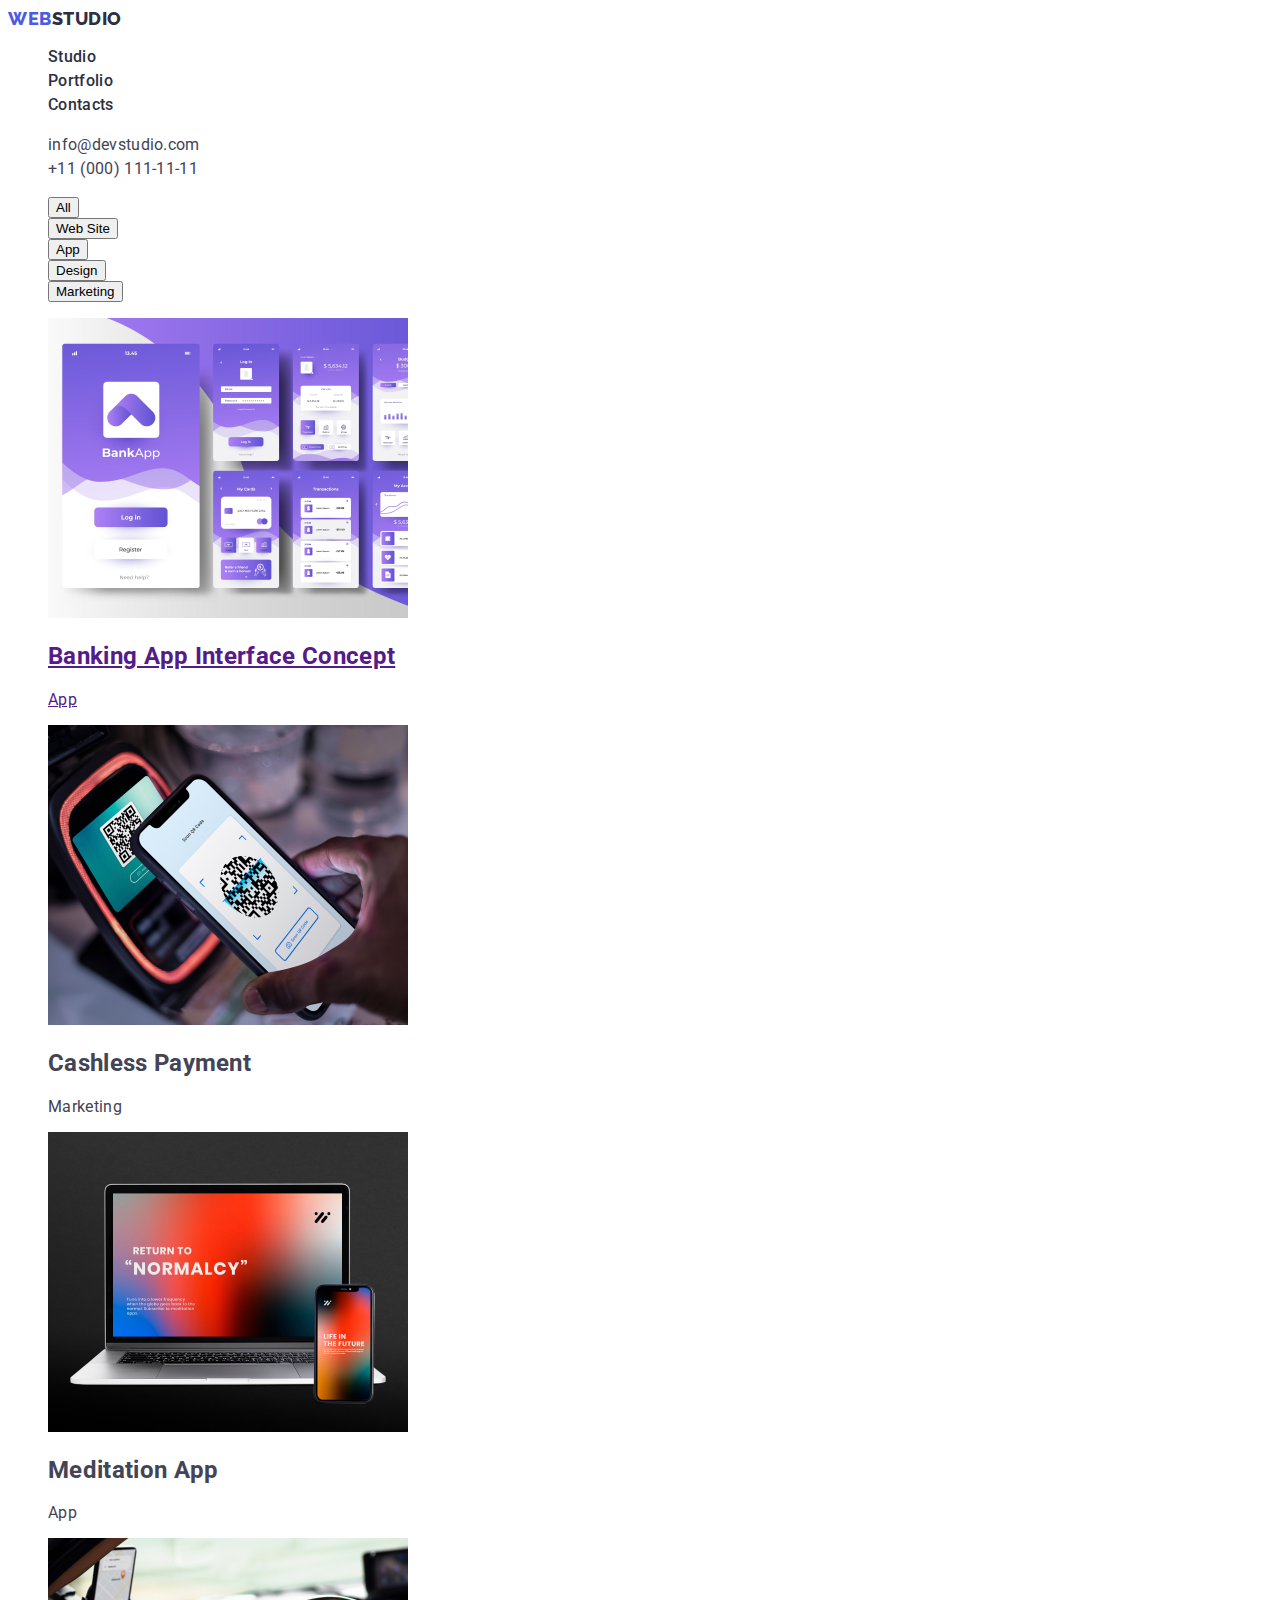
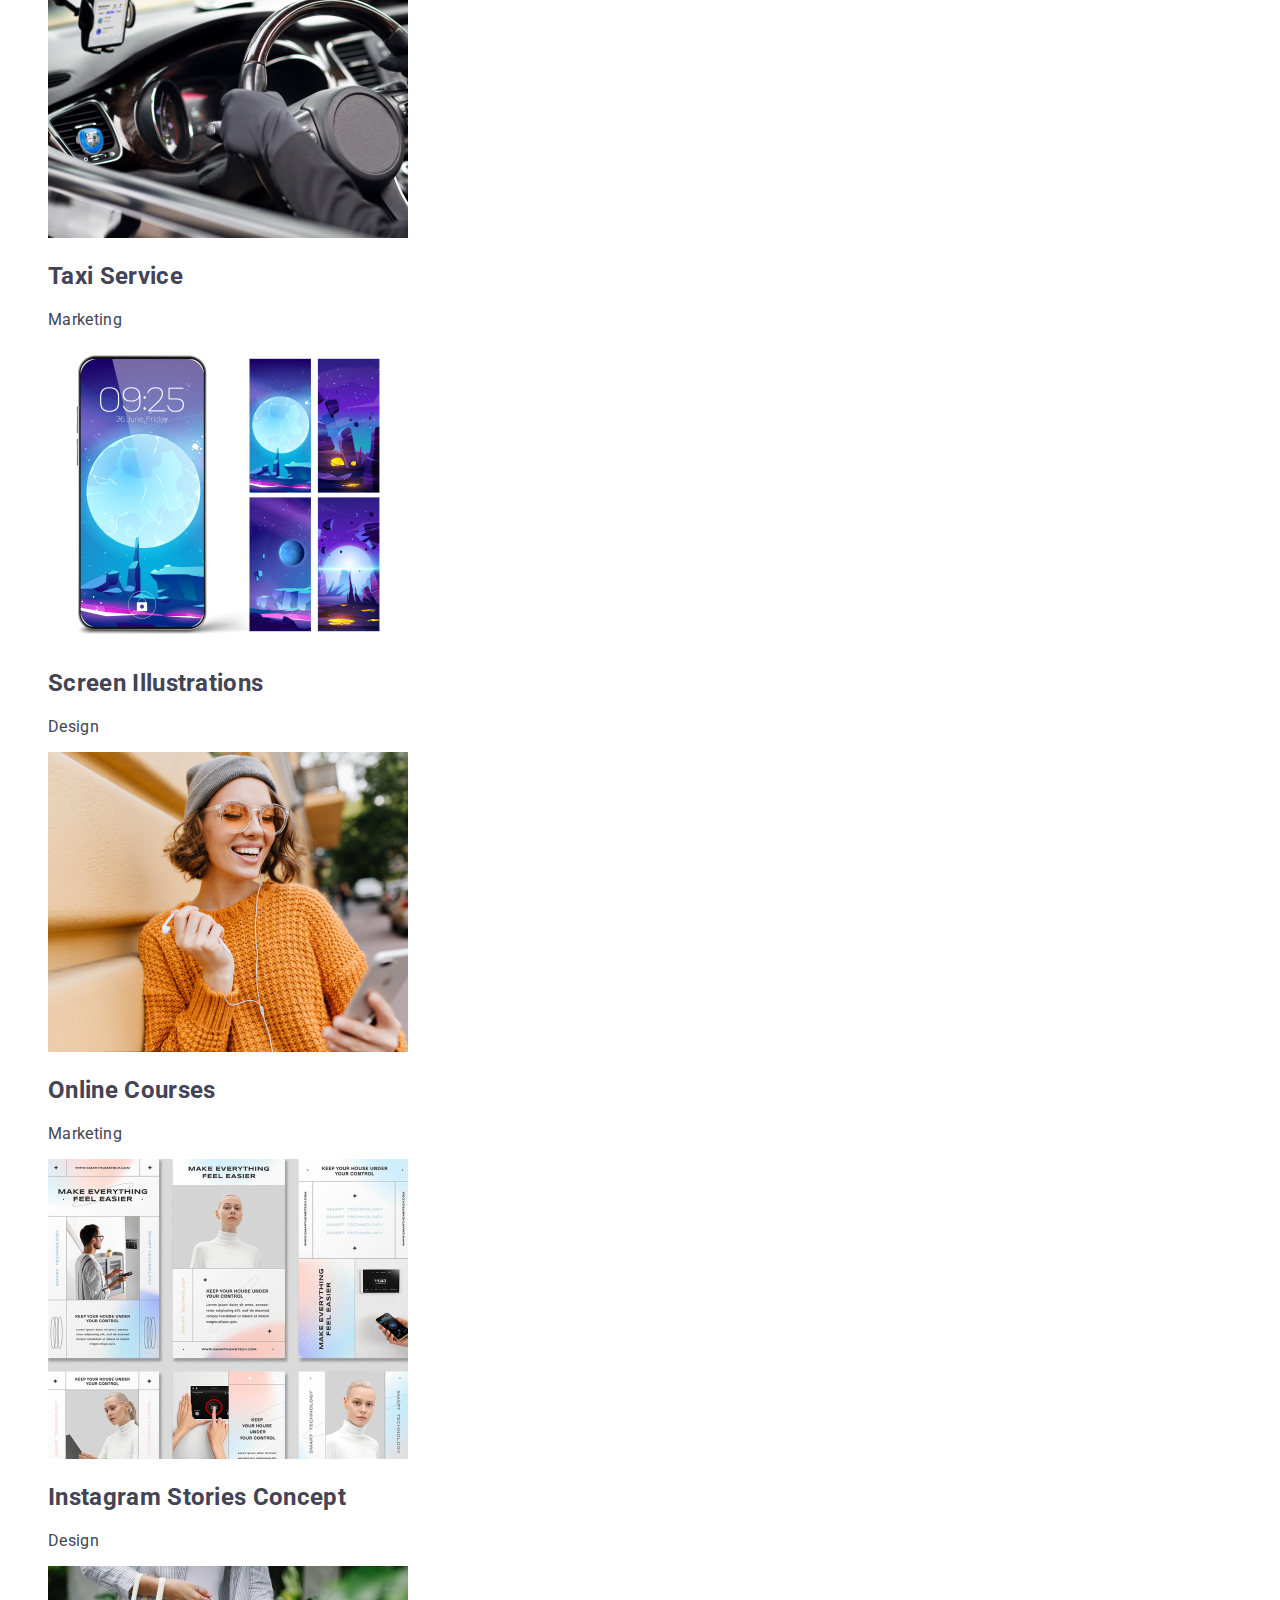
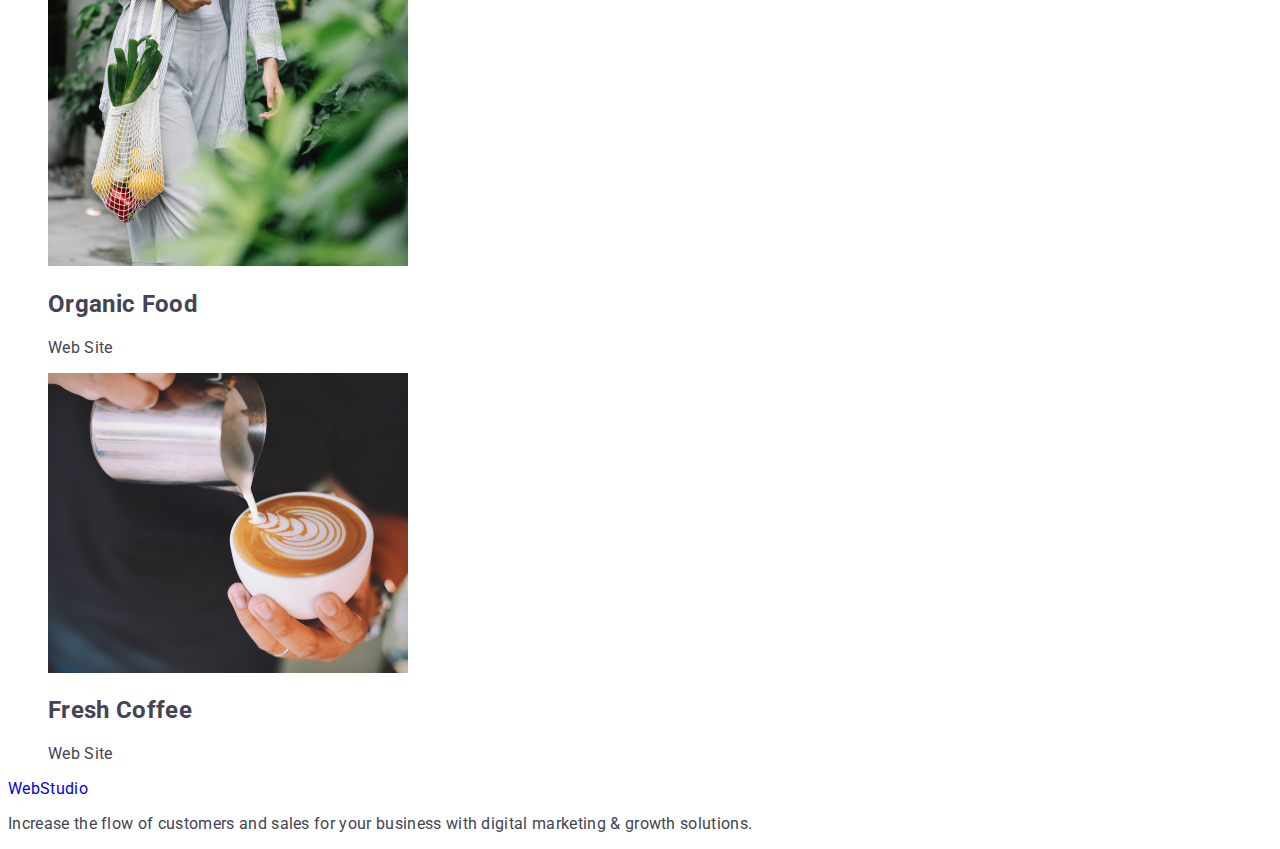
==== portfolio.html @ b52bb72d "portfolio" ====
<!DOCTYPE html>
<html lang="en">
  <head>
    <meta charset="UTF-8" />
    <meta http-equiv="X-UA-Compatible" content="IE=edge" />
    <meta name="viewport" content="width=device-width, initial-scale=1.0" />
    <title>Web Studio</title>
    <!-- Fonts styles -->
    <link rel="preconnect" href="https://fonts.googleapis.com" />
    <link rel="preconnect" href="https://fonts.gstatic.com" crossorigin />
    <link
      href="https://fonts.googleapis.com/css2?family=Raleway:wght@700&family=Roboto:wght@100;400;500&display=swap"
      rel="stylesheet"
    />
    <!-- Custom styles -->
    <link rel="stylesheet" href="./css/styles.css" />
  </head>
  <body>
    <!-- header-section -->
    <header class="header">
      <nav class="header-nav">
        <a class="logo-link link" href="./index.html">Web<span class="web-logo">Studio</span></a>
        <ul class="header-nav-list list">
          <li class="header-nav-item">
            <a class="header-link link " href="./index.html">Studio</a>
          </li>
          <li class="header-nav-item">
            <a class="header-link link " href="./portfolio.html"
              >Portfolio</a
            >
          </li>
          <li class="header-nav-item">
            <a class="header-link link " href="">Contacts</a>
          </li>
        </ul>
      </nav>
      <address class="header-address">
        <ul class="header-address-list list">
          <li class="header-address-item">
            <a class="header-mail link" href="mailto:info@devstudio.com"
              >info@devstudio.com</a
            >
          </li>
          <li>
            <a class="header-number link" href="tel:+110001111111"
              >+11 (000) 111-11-11</a
            >
          </li>
        </ul>
      </address>
    </header>
    <!-- main section -->
    <main>
      <section class="filter-section">
        <h1 hidden>Filter-button</h1>
        <ul class="button-list list">
          <li class="button-item">
            <button type="button" class="filter-btn">All</button>
          </li>
          <li>
            <button type="button" class="filter-btn">Web Site</button>
          </li>
          <li>
            <button type="button" class="filter-btn">App</button>
          </li>
          <li>
            <button type="button" class="filter-btn">Design</button>
          </li>
          <li>
            <button type="button" class="filter-btn">Marketing</button>
          </li>
        </ul>
      </section>
      <!-- Portfolio section -->
      <section class="portfolio-section">
        <ul class="portfolio-list list">
          <a href=""><li class="portfolio-list-item">
            <img
              class="portfolio-img"
              src="./images/portfolio/img-1.jpg"
              width="360"
              height="300"
              alt="Banking App Interface Concept"
            />
            <h2 class="text-title">Banking App Interface Concept</h2>
            <p class="text">App</p>
          </li></a>
          <li class="portfolio-list-item">
            <img
              class="portfolio-img"
              src="./images/portfolio/img-2.jpg"
              width="360"
              height="300"
              alt="Cashless Payment"
            />
            <h2 class="text-title">Cashless Payment</h2>
            <p class="text">Marketing</p>
          </li>
          <li class="portfolio-list-item">
            <img
              class="portfolio-img"
              src="./images/portfolio/img-3.jpg"
              width="360"
              height="300"
              alt="Meditation App"
            />
            <h2 class="text-title">Meditation App</h2>
            <p class="text">App</p>
          </li>
          <li class="portfolio-list-item">
            <img
              class="portfolio-img"
              src="./images/portfolio/img-4.jpg"
              width="360"
              height="300"
              alt="Taxi Service"
            />
            <h2 class="text-title">Taxi Service</h2>
            <p class="text">Marketing</p>
          </li>
          <li class="portfolio-list-item">
            <img
              class="portfolio-img"
              src="./images/portfolio/img-5.jpg"
              width="360"
              height="300"
              alt="Screen Illustrations"
            />
            <h2 class="text-title">Screen Illustrations</h2>
            <p class="text">Design</p>
          </li>
          <li class="portfolio-list-item">
            <img
              class="portfolio-img"
              src="./images/portfolio/img-6.jpg"
              width="360"
              height="300"
              alt="Online Courses"
            />
            <h2 class="text-title">Online Courses</h2>
            <p class="text">Marketing</p>
          </li>
          <li class="portfolio-list-item">
            <img
              class="portfolio-img"
              src="./images/portfolio/img-7.jpg"
              width="360"
              height="300"
              alt="Instagram Stories Concept"
            />
            <h2 class="text-title">Instagram Stories Concept</h2>
            <p class="text">Design</p>
          </li>
          <li class="portfolio-list-item">
            <img
              class="portfolio-img"
              src="./images/portfolio/img-8.jpg"
              width="360"
              height="300"
              alt="Organic Food"
            />
            <h2 class="text-title">Organic Food</h2>
            <p class="text">Web Site</p>
          </li>
          <li class="portfolio-list-item">
            <img
              class="portfolio-img"
              src="./images/portfolio/img-9.jpg"
              width="360"
              height="300"
              alt="Fresh Coffee"
            />
            <h2 class="text-title">Fresh Coffee</h2>
            <p class="text">Web Site</p>
          </li>
        </ul>
      </section>
    </main>
    <!-- footer -->
    <footer class="footer">
      <a class="footer-link link" href="./index.html">WebStudio</a>
      <p class="footer-desc">
        Increase the flow of customers and sales for your business with digital
        marketing & growth solutions.
      </p>
    </footer>
  </body>
</html>
---- css/styles.css ----
:root {
	
/* Fonts */
--primary-font:Roboto, sans-serif;
--second-font:Raleway, sans-serif;
/* Color */
--main-tx-cl: #434455;
--background-cl: #FFFFFF;
--web-logo-cl: #2E2F42;
--link-cl: #2E2F42;
--address-cl:#434455;
--activ-cl:#404BBF;
--hero-cl:#FFFFFF;
}
/**
  |============================
  | Base styles
  |============================
*/
body {
  font-family: var(--primary-font);
  font-size: 16px;
  list-style: 1.5;
  letter-spacing: 0.02em;
  color: var(--main-tx-cl);
  background-color: var(--background-cl);
}
/* reset start */
 .link{
  text-decoration: none;
}

.list{
list-style: none;
}


/**
  |============================
  | Header
  |============================
*/
.logo-link {
  font-family:var(--second-font);
  font-style: normal;
  font-weight: 800;
  font-size: 18px;
  line-height: 1.17;
  display: flex;
  align-items: center;
  letter-spacing: 0.03em;
  text-transform: uppercase;
  color: #4D5AE5;
}

.web-logo {
  font-family: 'Raleway';
font-style: normal;
font-weight: 800;
font-size: 18px;
line-height: 1.17;
display: flex;
align-items: center;
letter-spacing: 0.03em;
text-transform: uppercase;
color: var(--web-logo-cl) 
}


.header-link {
  font-family: 'Roboto';
font-style: normal;
font-weight: 500;
font-size: 16px;
line-height: 1.5;
letter-spacing: 0.02em;
color:var(--link-cl)
}

.header-link:hover,
.header-link:focus{
  color:var(--activ-cl)
}



.header-address{
  font-style: normal;
  line-height: 1.5;

}


.header-mail{
  color:var(--address-cl);
}

.header-mail:hover,
.header-mail:focus{
  color: var(--activ-cl);
}




.header-number{
  color:var(--address-cl)
}

/**
  |============================
  | Hero
  |============================
*/

.hero-section {
  background-color: var(--link-cl);
}
.hero-title {
font-size: 56px;
line-height: 1.07;
text-align: center;
letter-spacing: 0.02em;
color:var(--hero-cl);
}

.hero-btn {
background: #4D5AE5;
font-family: var(--primary-font);
font-weight: 500;
font-size: 16px;
line-height: 1.5;
letter-spacing: 0.04em;
color:var(--hero-cl);
cursor: pointer;
}

.hero-btn:hover,
.hero-btn:focus{
color:var(--hero-cl);
background-color: var(--activ-cl);
}
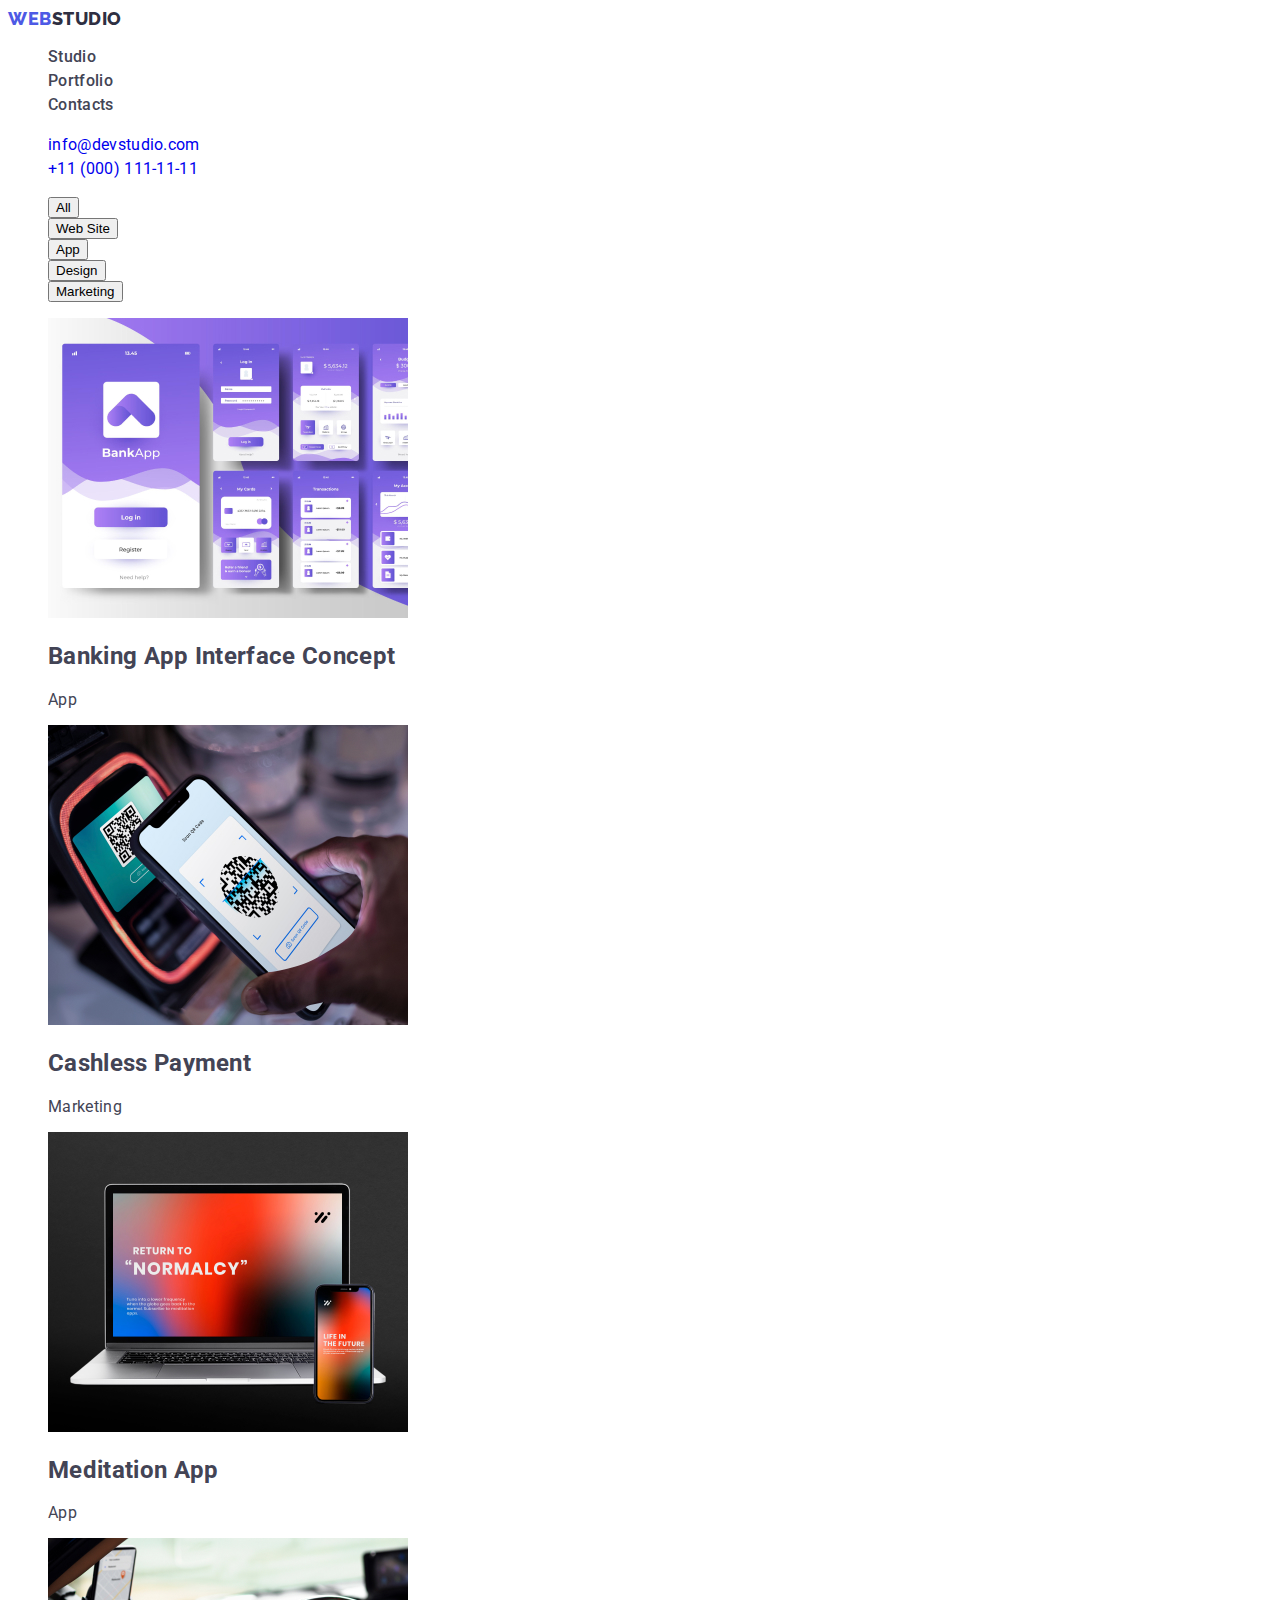
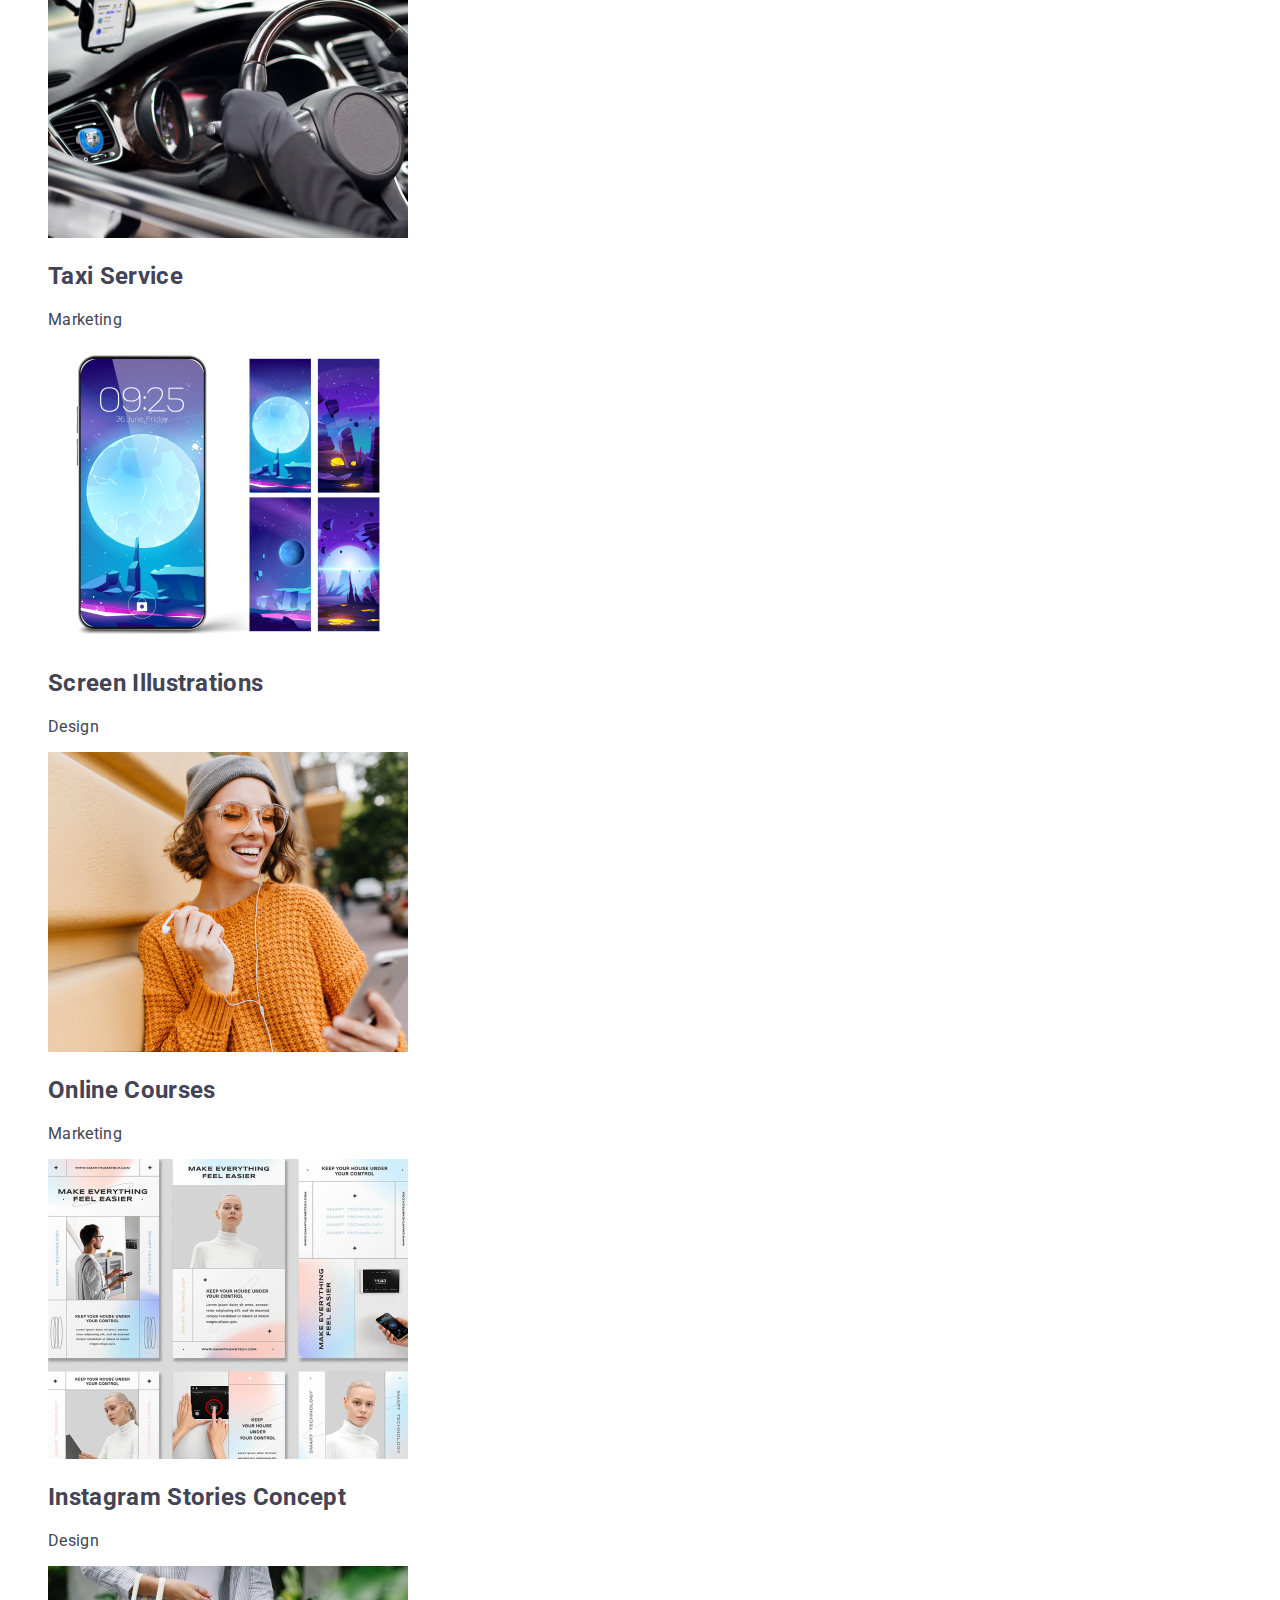
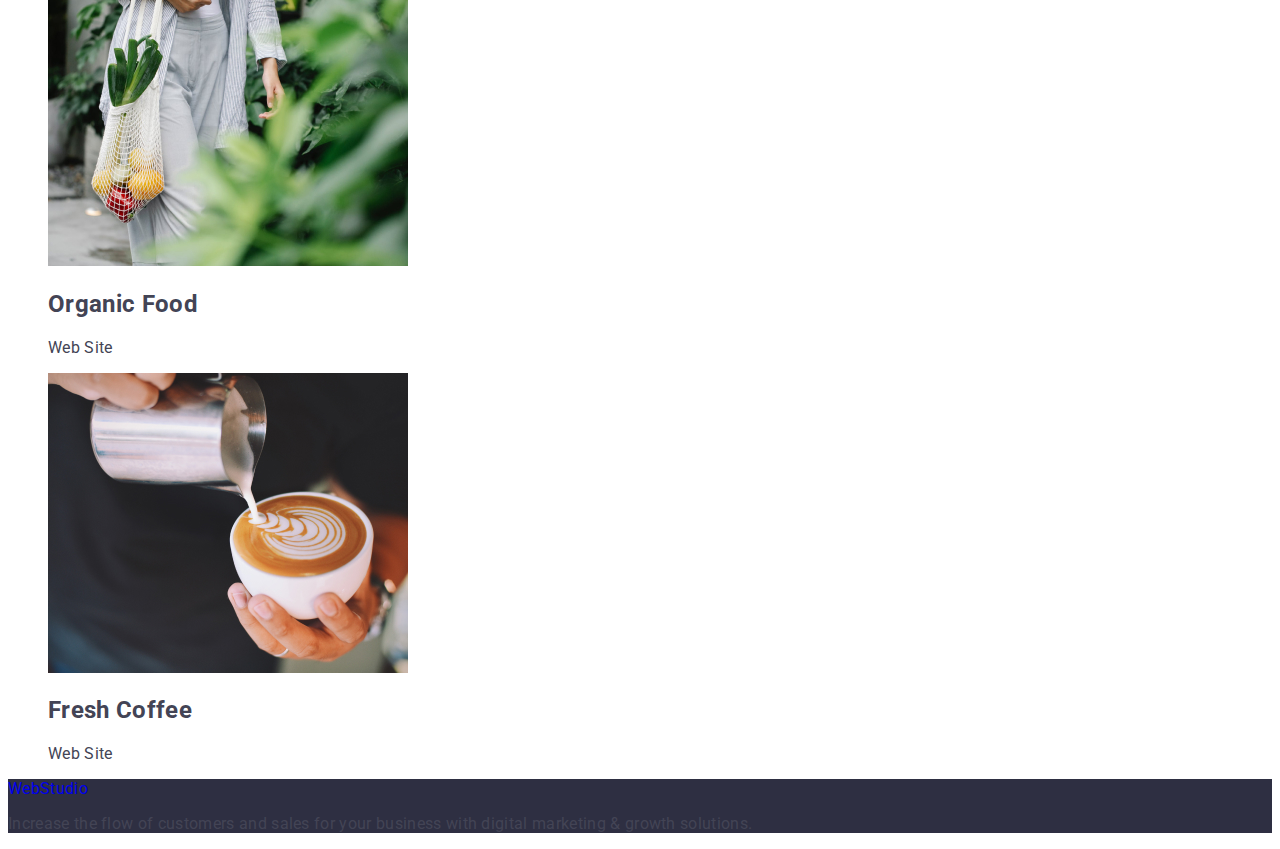
==== commit 9901db16: "portfolio up" ====
--- a/portfolio.html
+++ b/portfolio.html
@@ -20,7 +20,7 @@
     <header class="header">
       <nav class="header-nav">
         <a class="logo-link link" href="./index.html">Web<span class="web-logo">Studio</span></a>
-        <ul class="header-nav-list list">
+        <ul class="header-list list">
           <li class="header-nav-item">
             <a class="header-link link " href="./index.html">Studio</a>
           </li>
@@ -35,7 +35,7 @@
         </ul>
       </nav>
       <address class="header-address">
-        <ul class="header-address-list list">
+        <ul class="header-list list">
           <li class="header-address-item">
             <a class="header-mail link" href="mailto:info@devstudio.com"
               >info@devstudio.com</a
@@ -74,7 +74,7 @@
       <!-- Portfolio section -->
       <section class="portfolio-section">
         <ul class="portfolio-list list">
-          <a href=""><li class="portfolio-list-item">
+        <li class="portfolio-list-item">
             <img
               class="portfolio-img"
               src="./images/portfolio/img-1.jpg"
@@ -84,7 +84,7 @@
             />
             <h2 class="text-title">Banking App Interface Concept</h2>
             <p class="text">App</p>
-          </li></a>
+          </li>
           <li class="portfolio-list-item">
             <img
               class="portfolio-img"
--- a/css/styles.css
+++ b/css/styles.css
@@ -7,10 +7,12 @@
 --main-tx-cl: #434455;
 --background-cl: #FFFFFF;
 --web-logo-cl: #2E2F42;
+--web-logo-light: #F4F4FD;
 --link-cl: #2E2F42;
 --address-cl:#434455;
 --activ-cl:#404BBF;
 --hero-cl:#FFFFFF;
+--logo-cl:#4D5AE5;
 }
 /**
   |============================
@@ -50,7 +52,7 @@
   align-items: center;
   letter-spacing: 0.03em;
   text-transform: uppercase;
-  color: #4D5AE5;
+  color: var(--logo-cl);
 }
 
 .web-logo {
@@ -87,11 +89,12 @@
 .header-address{
   font-style: normal;
   line-height: 1.5;
-
-}
-
-
-.header-mail{
+  color: var(--address-cl);
+
+}
+
+
+.header-link{
   color:var(--address-cl);
 }
 
@@ -103,9 +106,7 @@
 
 
 
-.header-number{
-  color:var(--address-cl)
-}
+
 
 /**
   |============================
@@ -141,3 +142,78 @@
 background-color: var(--activ-cl);
 }
 
+/**
+  |============================
+  | About
+  |============================
+*/
+.about-heading {
+font-weight: 500;
+font-size: 20px;
+line-height: 1.2;
+letter-spacing: 0.02em;
+color:var(--link-cl);
+}
+.about-desc {
+  line-height: 1.5;
+}
+
+/**
+  |============================
+  | Portfolio
+  |============================
+*/
+
+.portfolio-title {
+font-size: 36px;
+line-height: 1.11;
+text-align: center;
+text-transform: capitalize;
+color:var(--link-cl);
+}
+
+/**
+  |============================
+  | Team
+  |============================
+*/
+
+.team {
+  background: #F4F4FD
+}
+.team-title {
+font-size: 36px;
+line-height: 1.11;
+text-align: center;
+letter-spacing: 0.02em;
+text-transform: capitalize;
+color:var(--link-cl);
+}
+
+.team-list-item {
+  background-color: #FFFFFF;
+}
+.team-name {
+font-weight: 500;
+font-size: 20px;
+line-height: 1.2;
+letter-spacing: 0.02em;
+color:var(--link-cl);
+}
+.team-desc {
+  line-height: 1.5;
+}
+
+/**
+  |============================
+  | Footer
+  |============================
+*/
+.footer{
+  background-color: var(--link-cl);
+}
+
+
+.footer-logo{
+  color:var(--web-logo-light);
+}
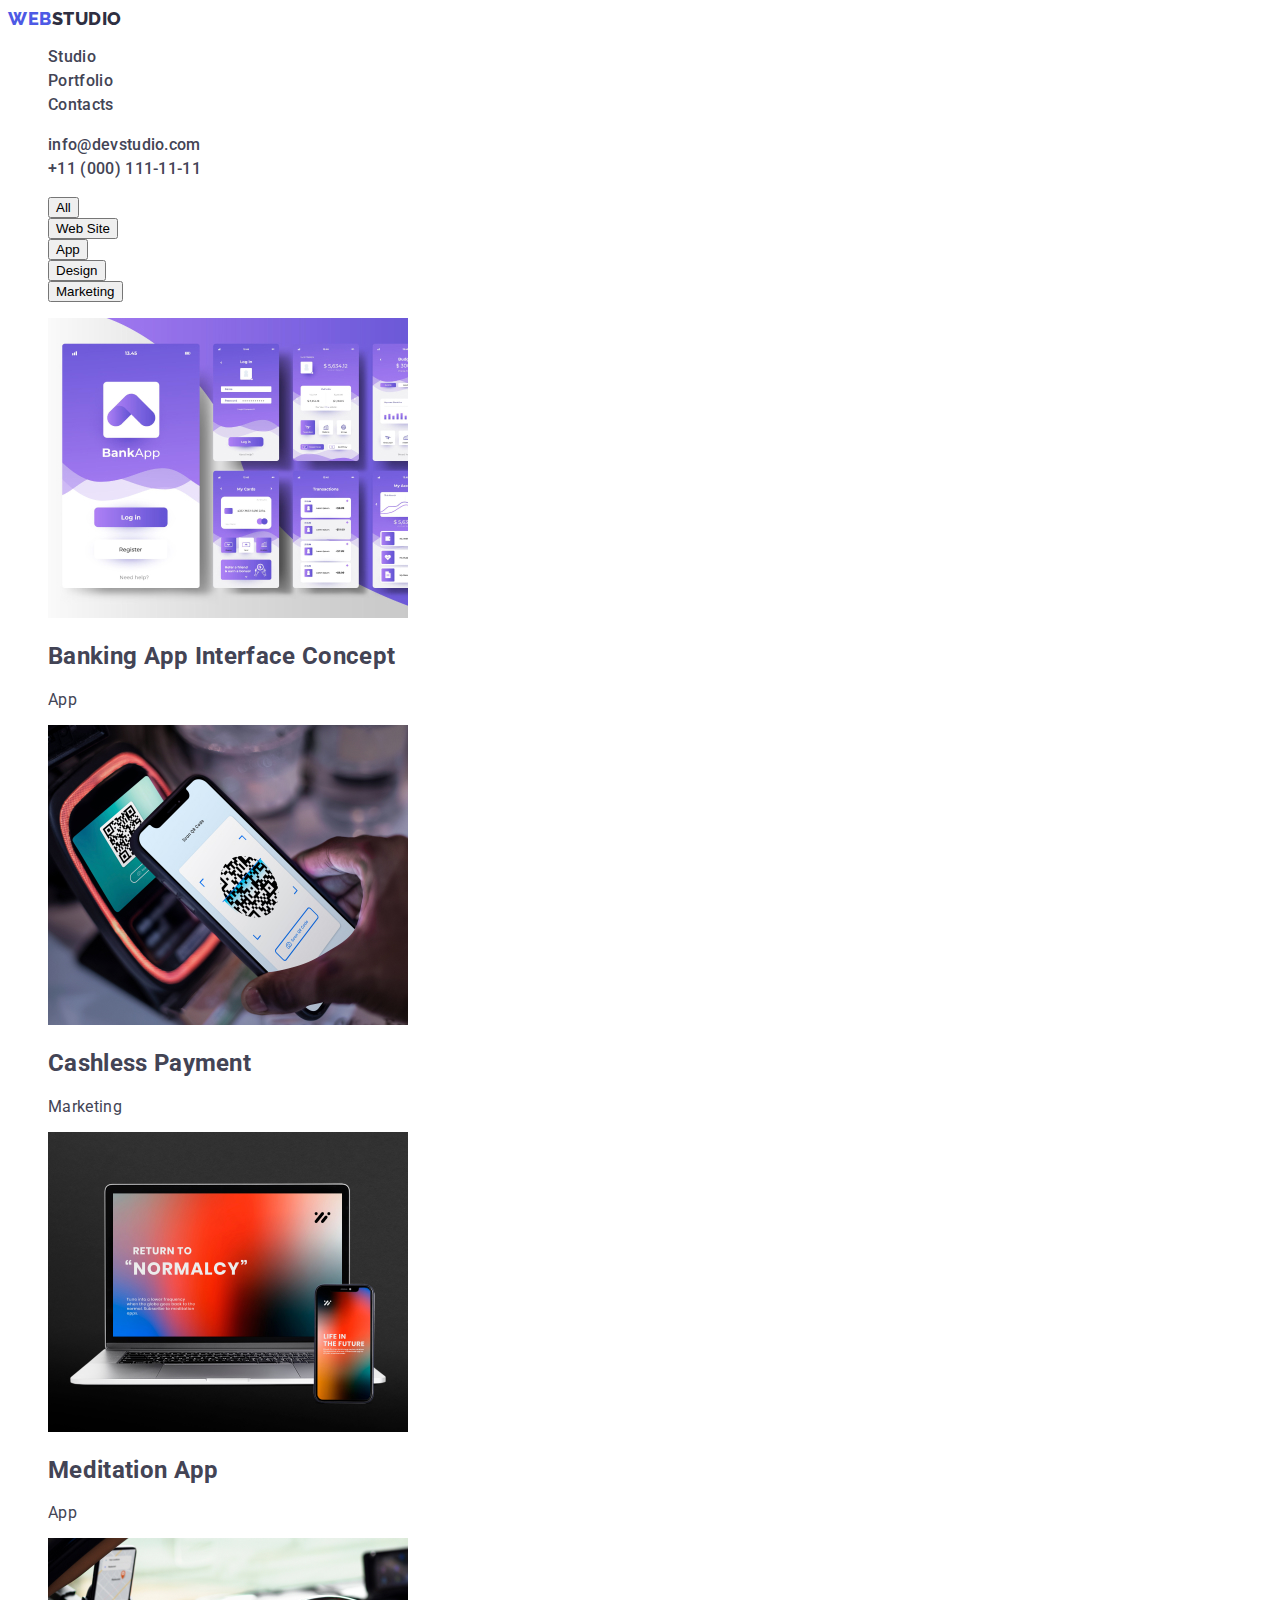
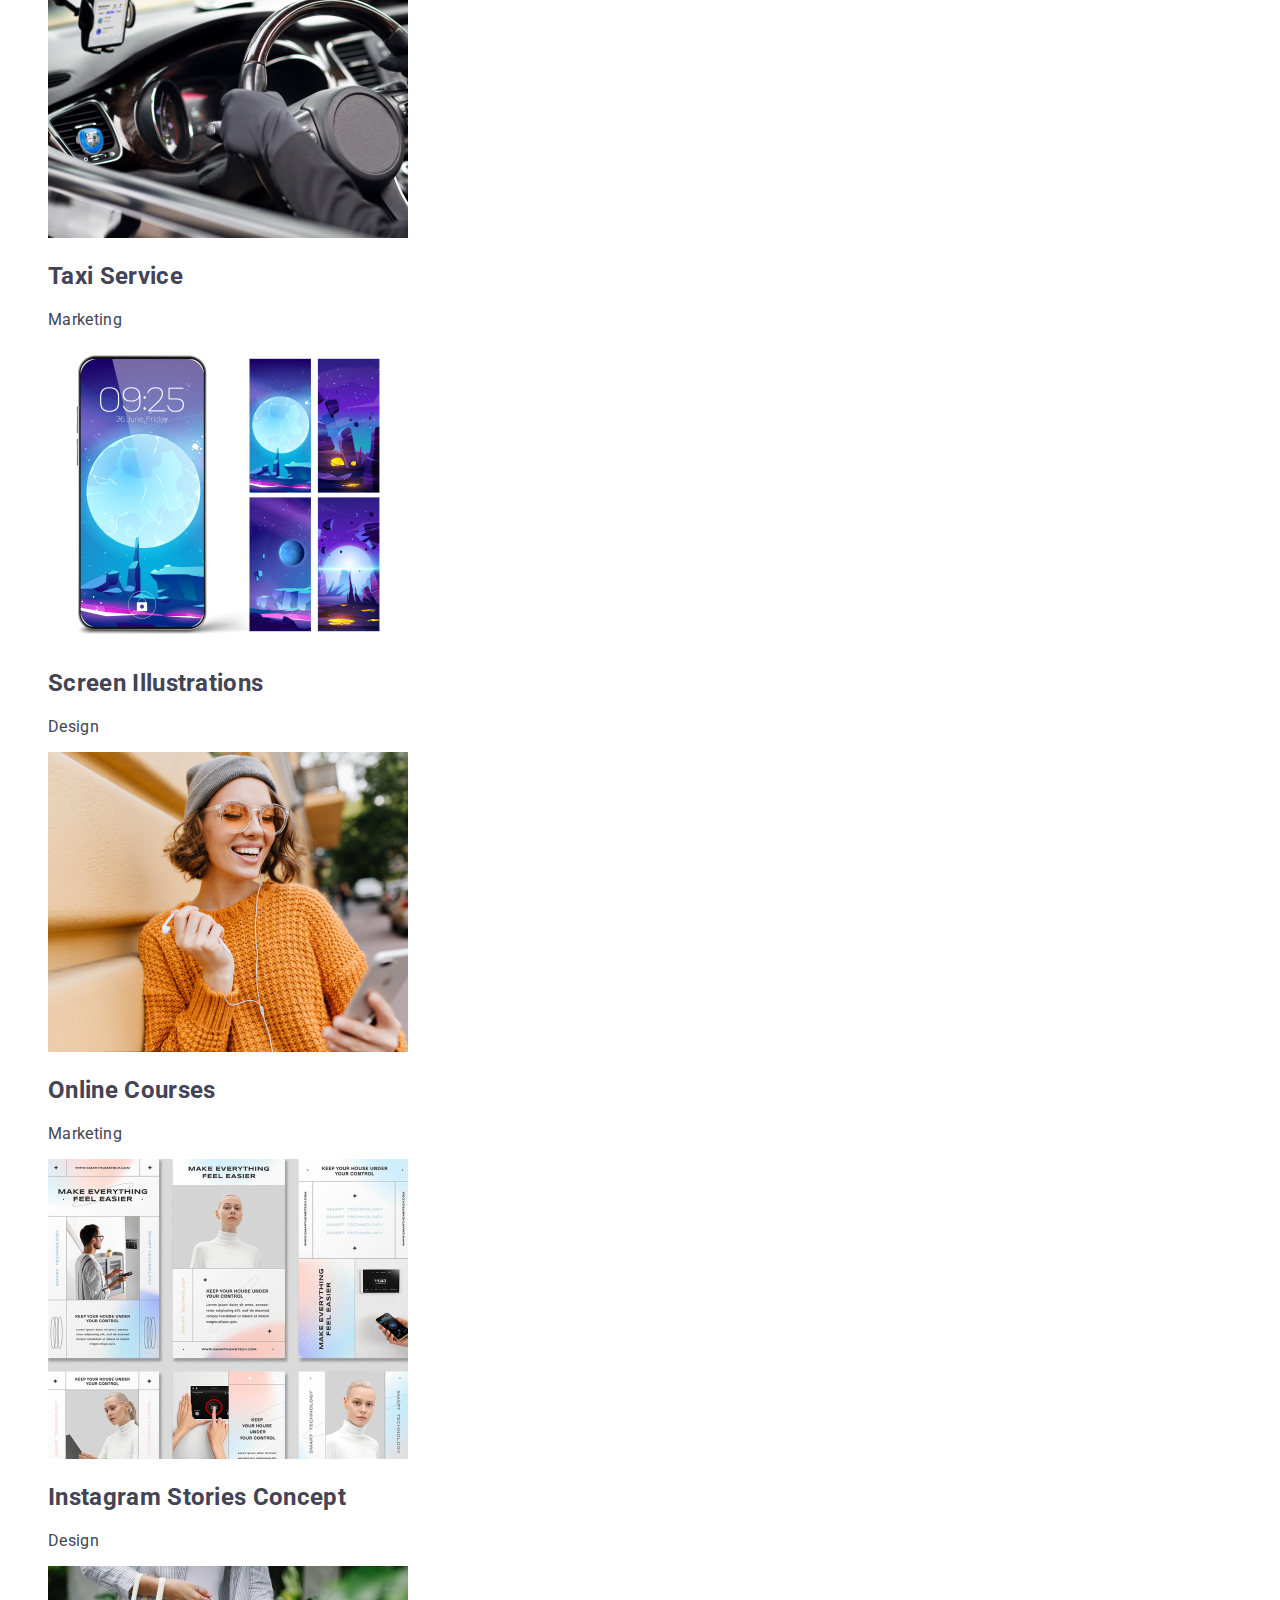
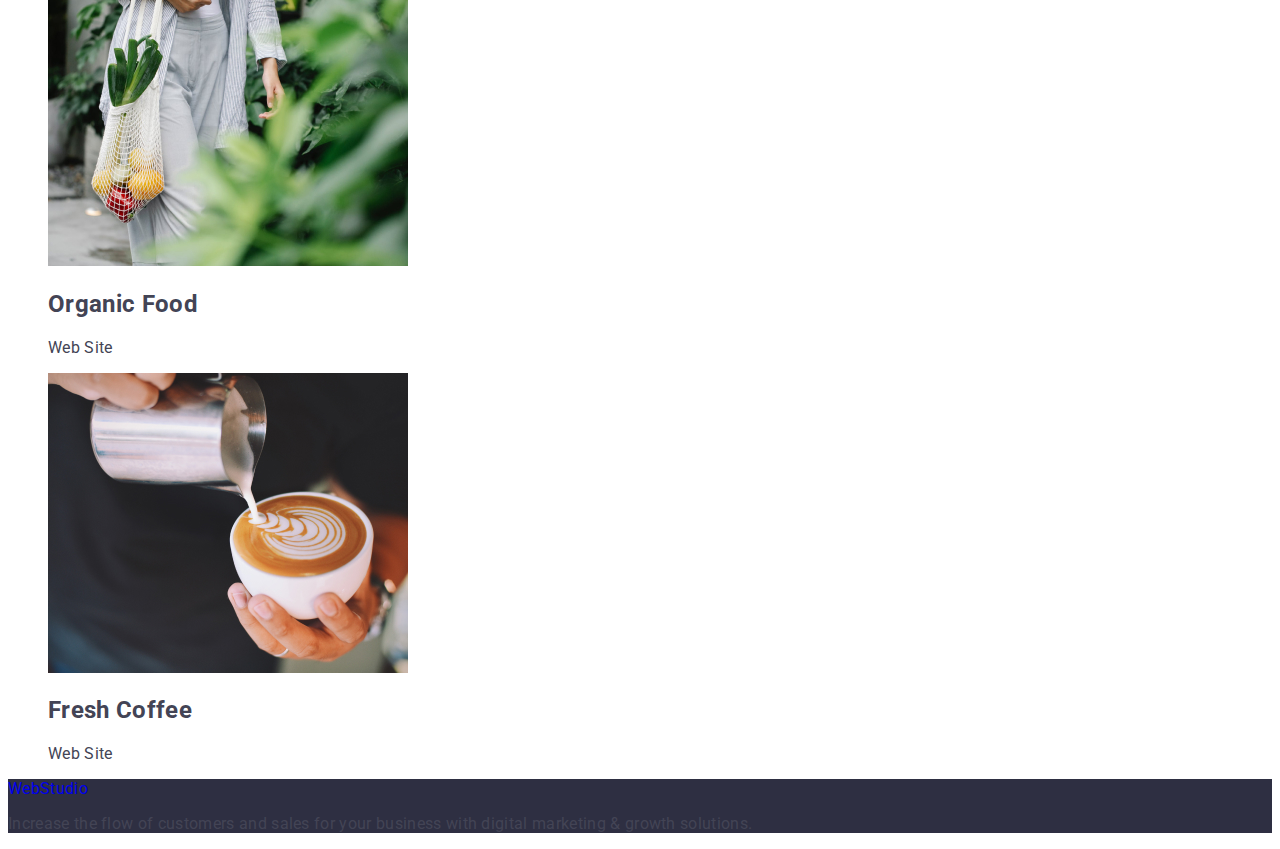
==== commit b016fb94: "header" ====
--- a/portfolio.html
+++ b/portfolio.html
@@ -20,7 +20,7 @@
     <header class="header">
       <nav class="header-nav">
         <a class="logo-link link" href="./index.html">Web<span class="web-logo">Studio</span></a>
-        <ul class="header-list list">
+        <ul class="header-nav-list list">
           <li class="header-nav-item">
             <a class="header-link link " href="./index.html">Studio</a>
           </li>
@@ -35,14 +35,14 @@
         </ul>
       </nav>
       <address class="header-address">
-        <ul class="header-list list">
-          <li class="header-address-item">
-            <a class="header-mail link" href="mailto:info@devstudio.com"
+        <ul class="header-address-list list">
+          <li class="header-link">
+            <a class="header-link link" href="mailto:info@devstudio.com"
               >info@devstudio.com</a
             >
           </li>
-          <li>
-            <a class="header-number link" href="tel:+110001111111"
+          <li class="header-link">
+            <a class="header-link link" href="tel:+110001111111"
               >+11 (000) 111-11-11</a
             >
           </li>
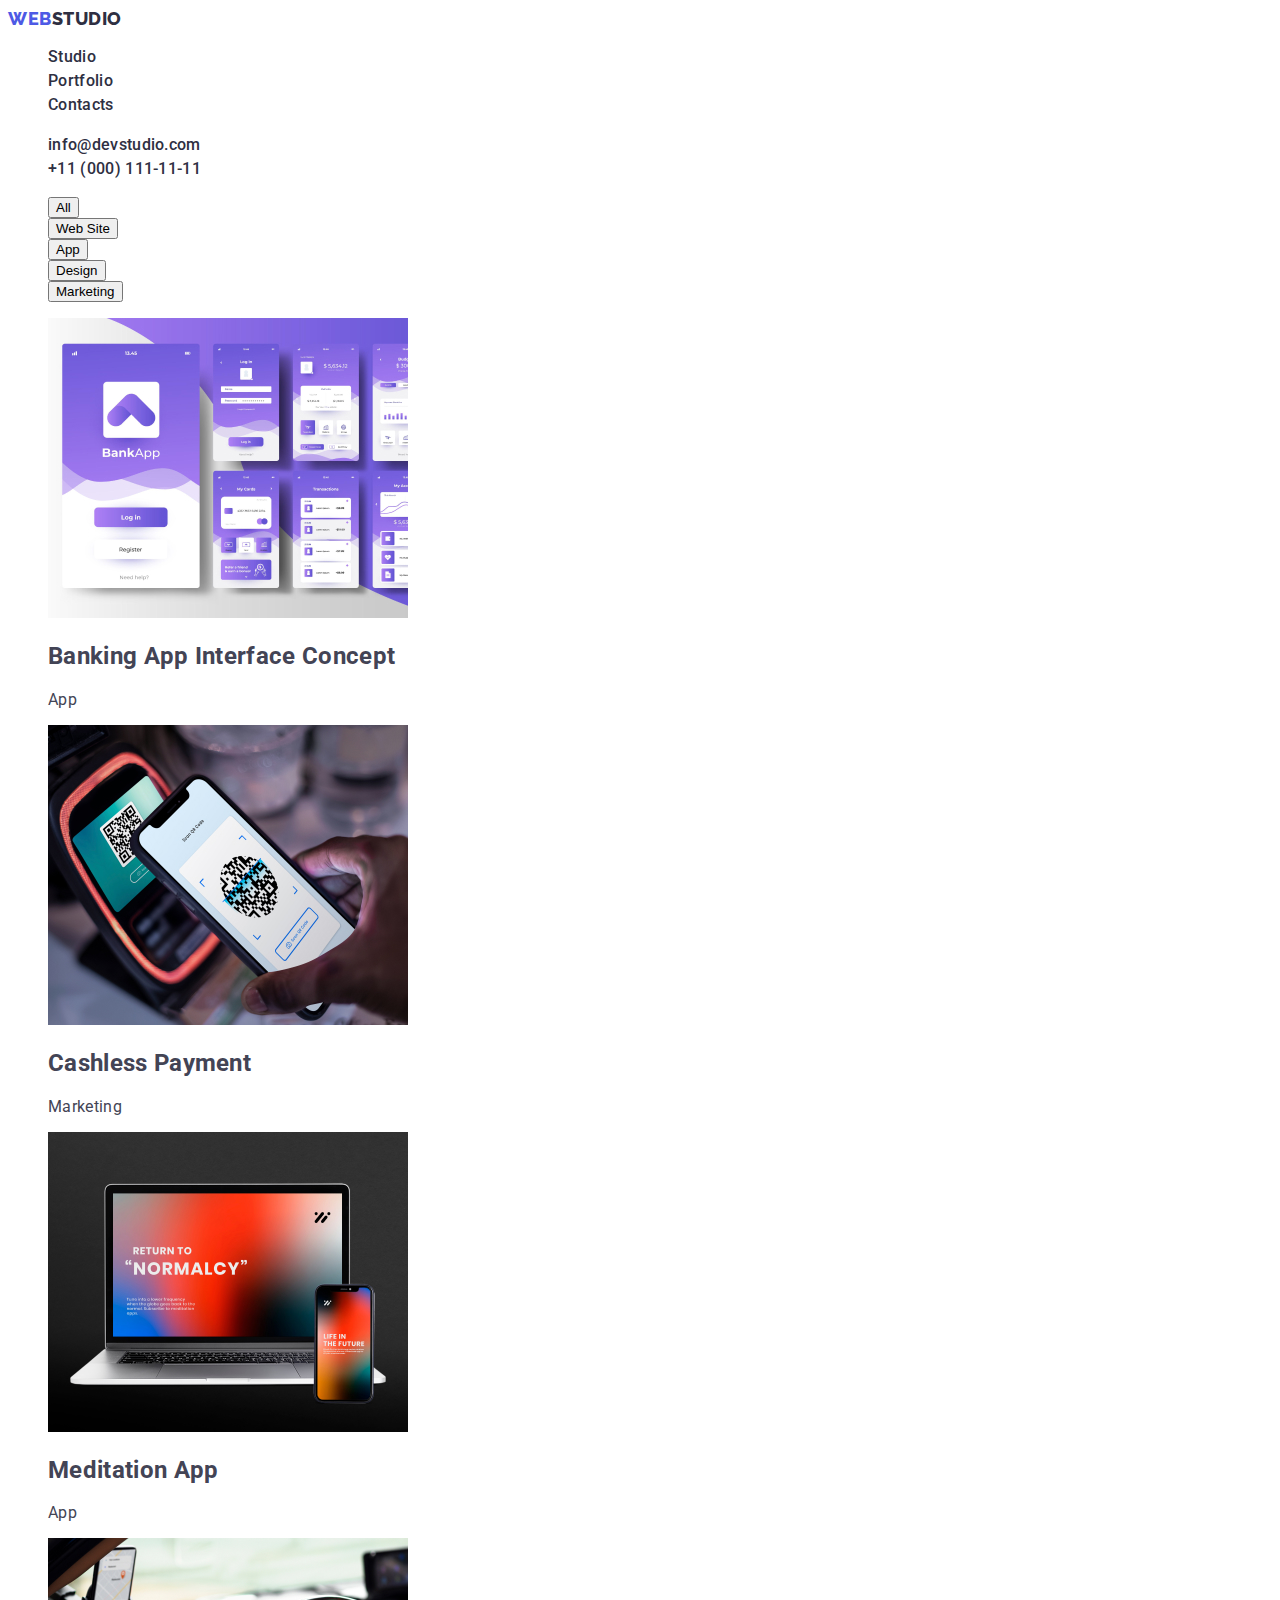
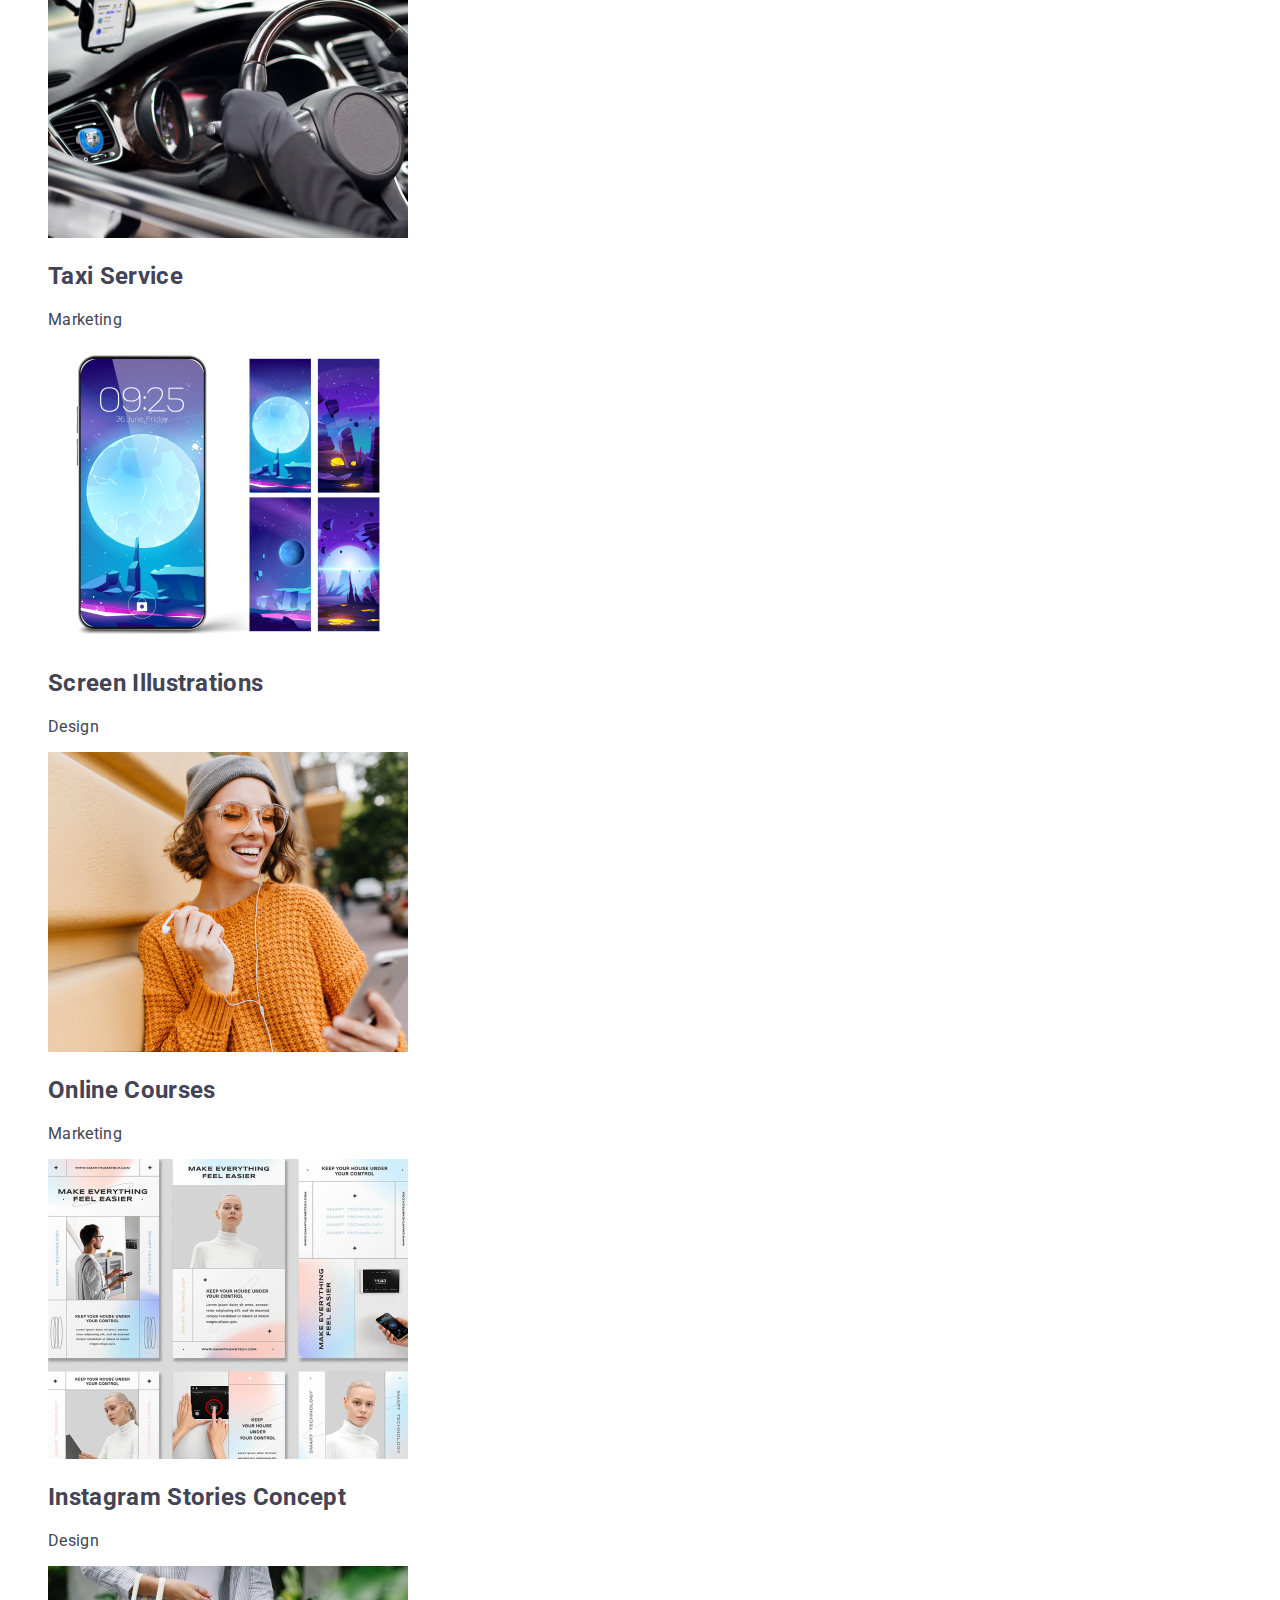
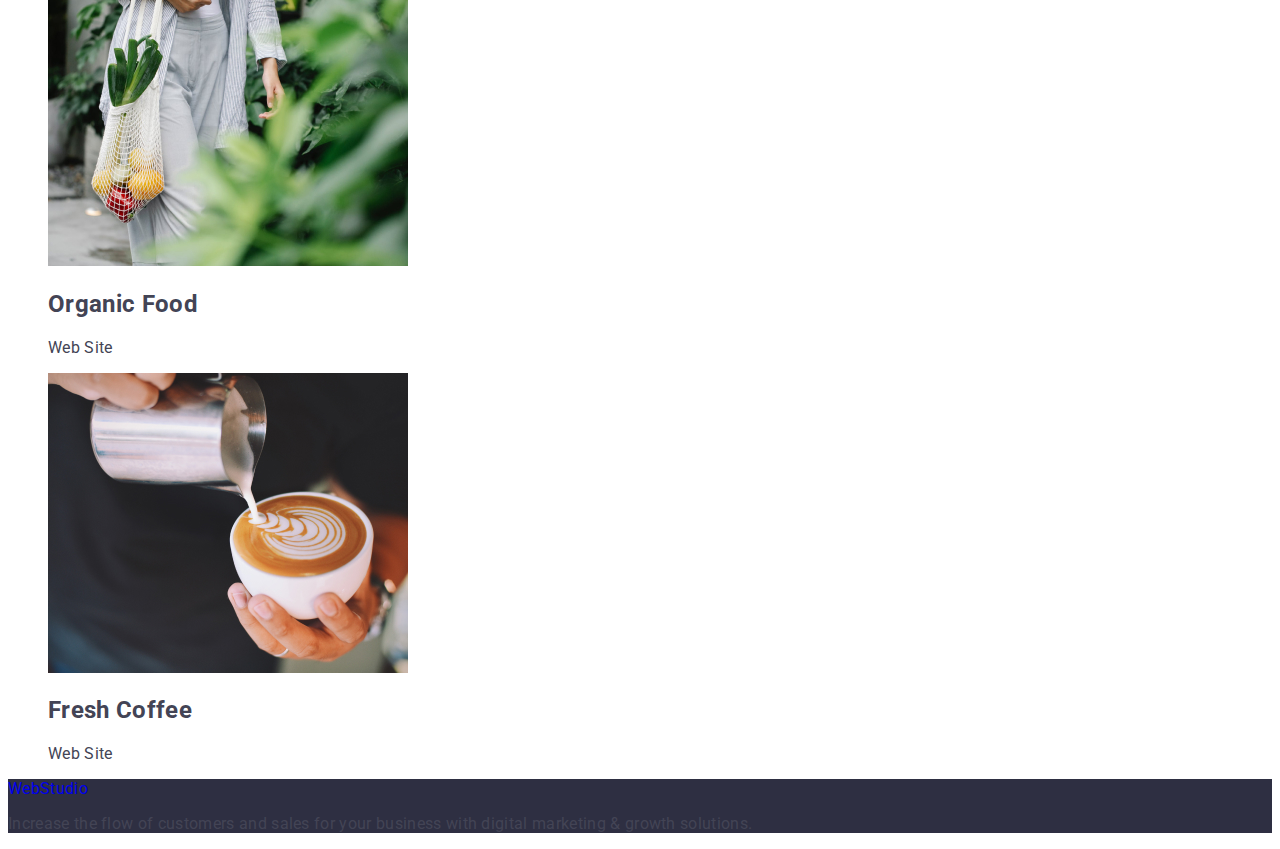
==== commit 5a5eb84e: "up" ====
--- a/portfolio.html
+++ b/portfolio.html
@@ -70,9 +70,6 @@
             <button type="button" class="filter-btn">Marketing</button>
           </li>
         </ul>
-      </section>
-      <!-- Portfolio section -->
-      <section class="portfolio-section">
         <ul class="portfolio-list list">
         <li class="portfolio-list-item">
             <img
--- a/css/styles.css
+++ b/css/styles.css
@@ -6,7 +6,6 @@
 /* Color */
 --main-tx-cl: #434455;
 --background-cl: #FFFFFF;
---web-logo-cl: #2E2F42;
 --web-logo-light: #F4F4FD;
 --link-cl: #2E2F42;
 --address-cl:#434455;
@@ -65,7 +64,7 @@
 align-items: center;
 letter-spacing: 0.03em;
 text-transform: uppercase;
-color: var(--web-logo-cl) 
+color: var(--link-cl) 
 }
 
 
@@ -76,12 +75,12 @@
 font-size: 16px;
 line-height: 1.5;
 letter-spacing: 0.02em;
-color:var(--link-cl)
+color:var(--link-cl);
 }
 
 .header-link:hover,
 .header-link:focus{
-  color:var(--activ-cl)
+  color:var(--activ-cl);
 }
 
 
@@ -89,14 +88,8 @@
 .header-address{
   font-style: normal;
   line-height: 1.5;
-  color: var(--address-cl);
-
-}
-
-
-.header-link{
-  color:var(--address-cl);
-}
+}
+
 
 .header-mail:hover,
 .header-mail:focus{
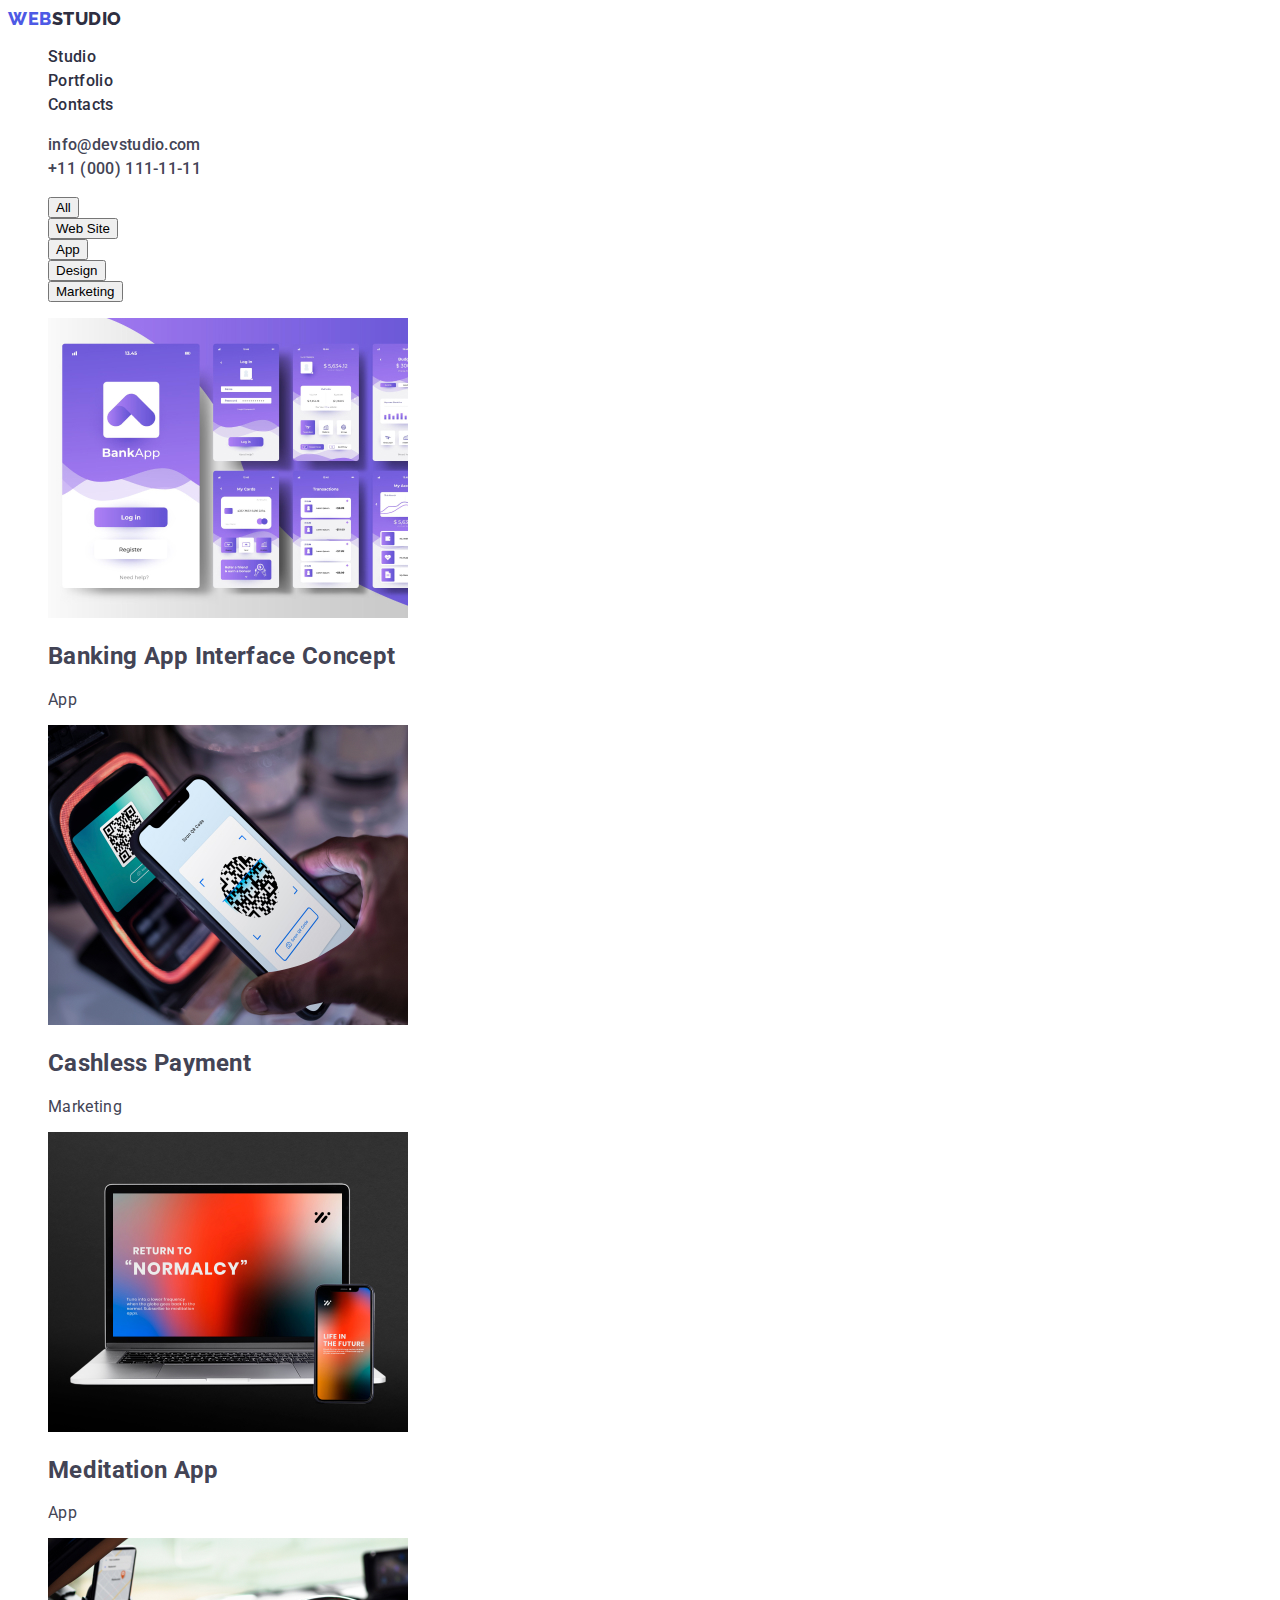
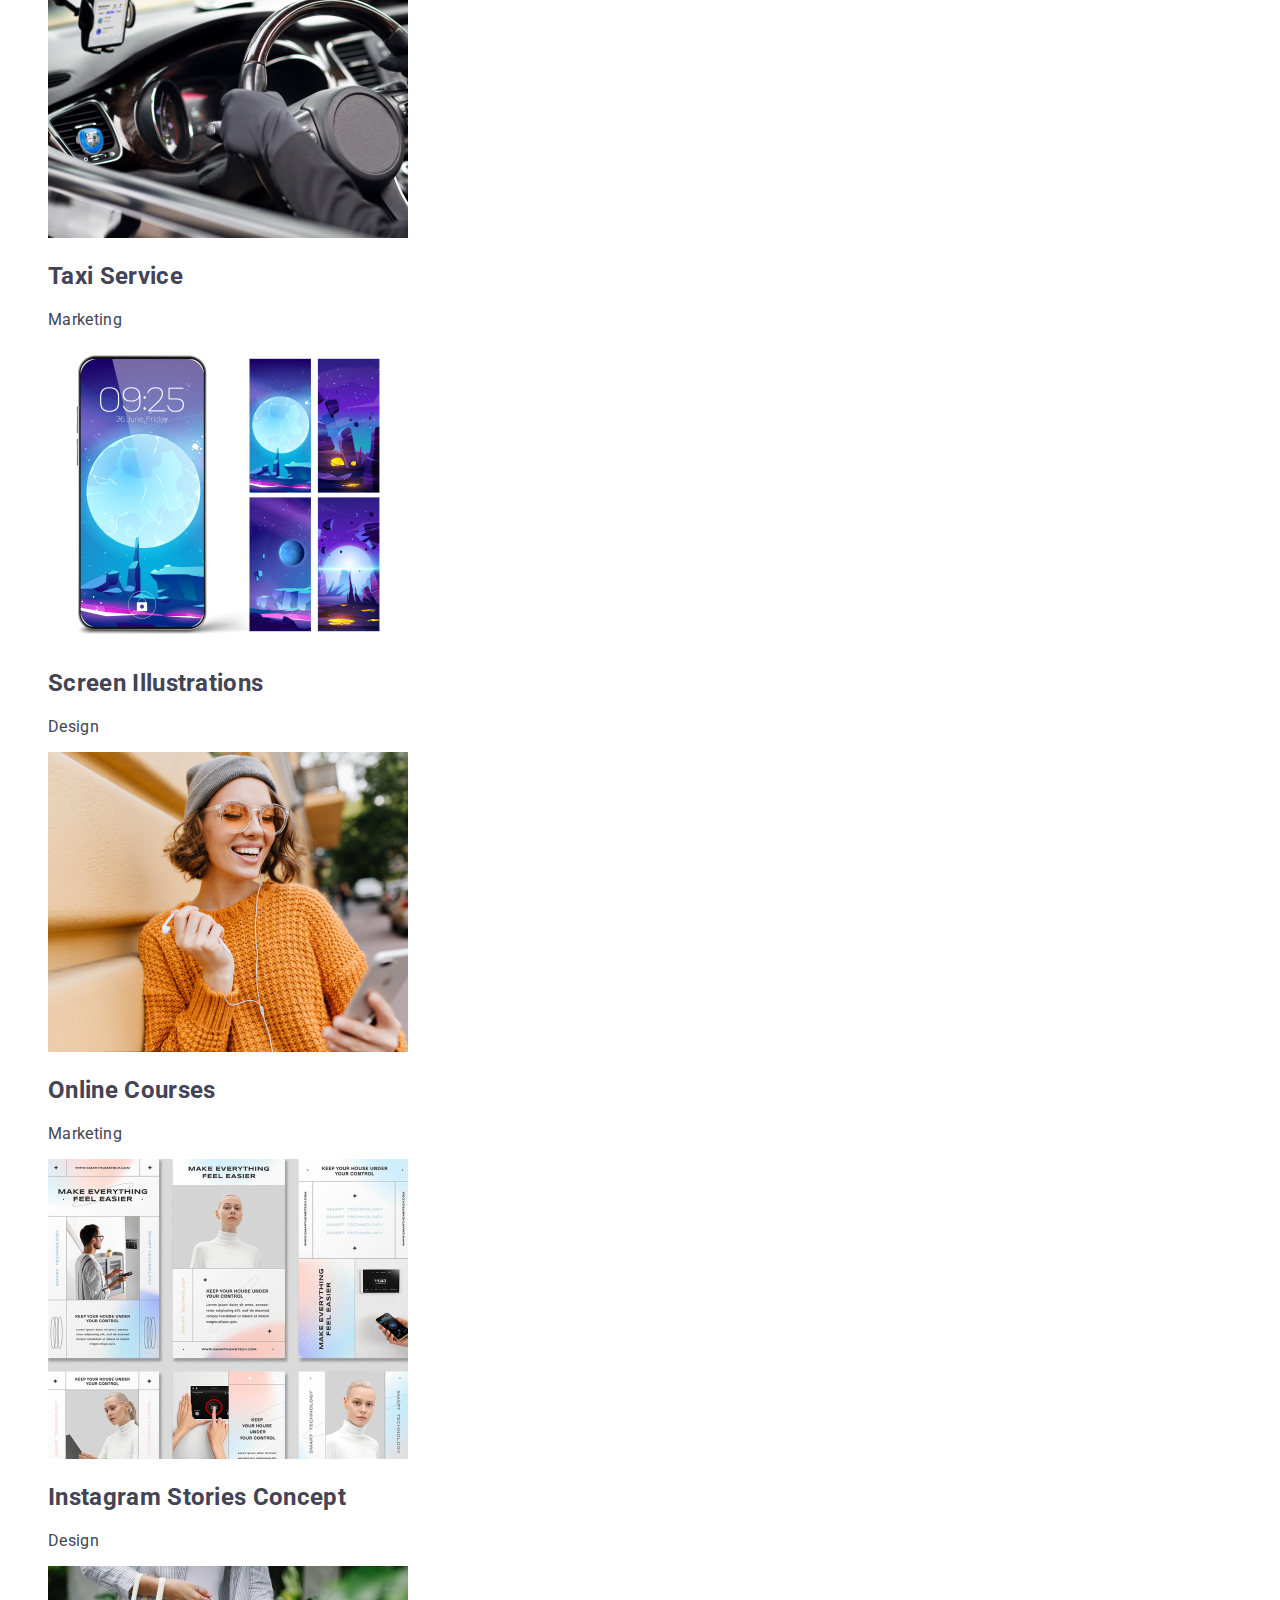
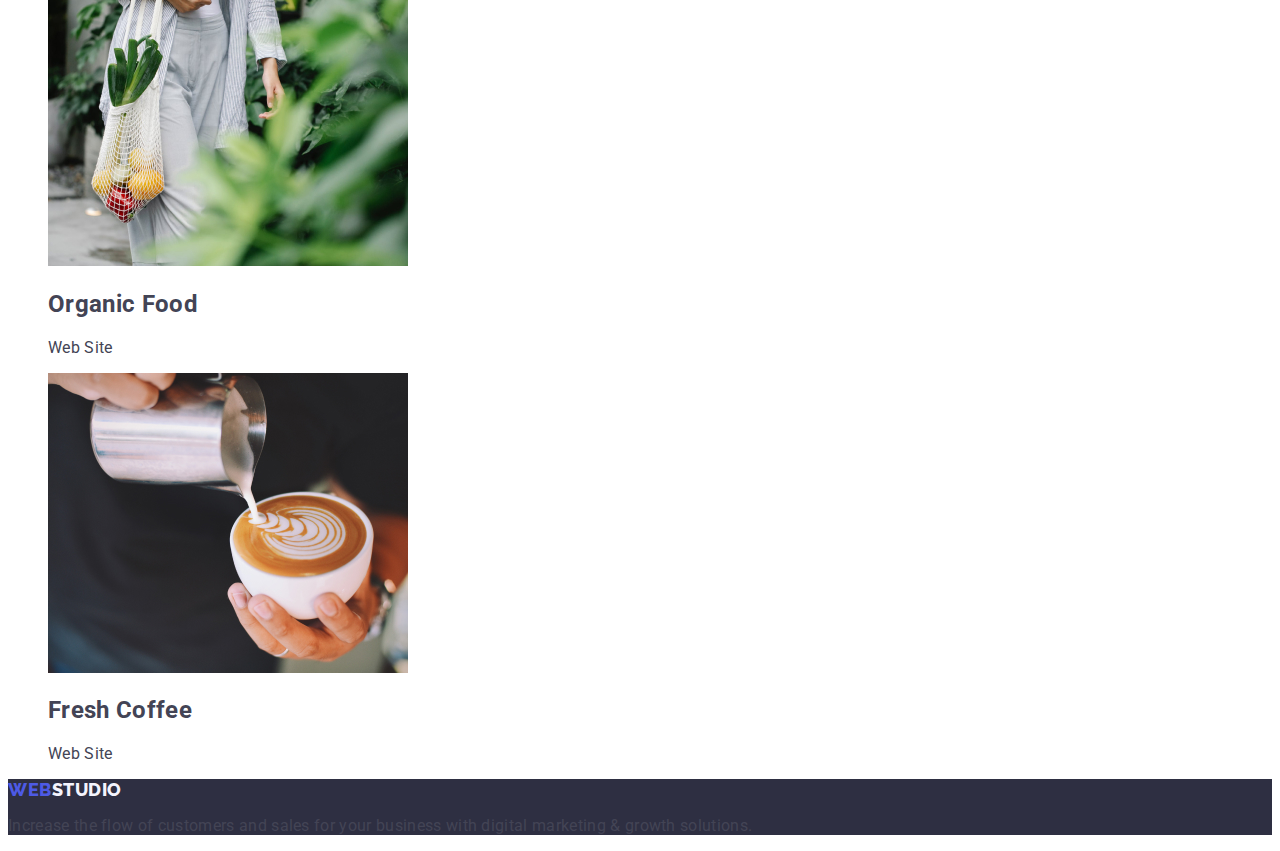
==== commit 04d7846b: "up" ====
--- a/portfolio.html
+++ b/portfolio.html
@@ -19,30 +19,30 @@
     <!-- header-section -->
     <header class="header">
       <nav class="header-nav">
-        <a class="logo-link link" href="./index.html">Web<span class="web-logo">Studio</span></a>
+        <a class="logo-link link" href="./index.html"
+          >Web<span class="web-logo">Studio</span></a
+        >
         <ul class="header-nav-list list">
           <li class="header-nav-item">
-            <a class="header-link link " href="./index.html">Studio</a>
+            <a class="header-link link" href="./index.html">Studio</a>
           </li>
           <li class="header-nav-item">
-            <a class="header-link link " href="./portfolio.html"
-              >Portfolio</a
-            >
+            <a class="header-link link" href="./portfolio.html">Portfolio</a>
           </li>
           <li class="header-nav-item">
-            <a class="header-link link " href="">Contacts</a>
+            <a class="header-link link" href="">Contacts</a>
           </li>
         </ul>
       </nav>
       <address class="header-address">
         <ul class="header-address-list list">
           <li class="header-link">
-            <a class="header-link link" href="mailto:info@devstudio.com"
+            <a class="header-link link address" href="mailto:info@devstudio.com"
               >info@devstudio.com</a
             >
           </li>
           <li class="header-link">
-            <a class="header-link link" href="tel:+110001111111"
+            <a class="header-link link address" href="tel:+110001111111"
               >+11 (000) 111-11-11</a
             >
           </li>
@@ -54,7 +54,7 @@
       <section class="filter-section">
         <h1 hidden>Filter-button</h1>
         <ul class="button-list list">
-          <li class="button-item">
+          <li class="button-item link">
             <button type="button" class="filter-btn">All</button>
           </li>
           <li>
@@ -71,7 +71,7 @@
           </li>
         </ul>
         <ul class="portfolio-list list">
-        <li class="portfolio-list-item">
+          <li class="portfolio-list-item">
             <img
               class="portfolio-img"
               src="./images/portfolio/img-1.jpg"
@@ -175,7 +175,9 @@
     </main>
     <!-- footer -->
     <footer class="footer">
-      <a class="footer-link link" href="./index.html">WebStudio</a>
+      <a class="logo-link link" href="./index.html"
+        >Web<span class="footer-logo">Studio</span></a
+      >
       <p class="footer-desc">
         Increase the flow of customers and sales for your business with digital
         marketing & growth solutions.
--- a/css/styles.css
+++ b/css/styles.css
@@ -88,8 +88,13 @@
 .header-address{
   font-style: normal;
   line-height: 1.5;
-}
-
+  color: var(--address-cl);
+}
+
+
+.header-address>.header-link{
+  color: var(--address-cl);
+}
 
 .header-mail:hover,
 .header-mail:focus{
@@ -129,6 +134,12 @@
 cursor: pointer;
 }
 
+
+.address{
+  color: var(--address-cl);
+}
+
+
 .hero-btn:hover,
 .hero-btn:focus{
 color:var(--hero-cl);
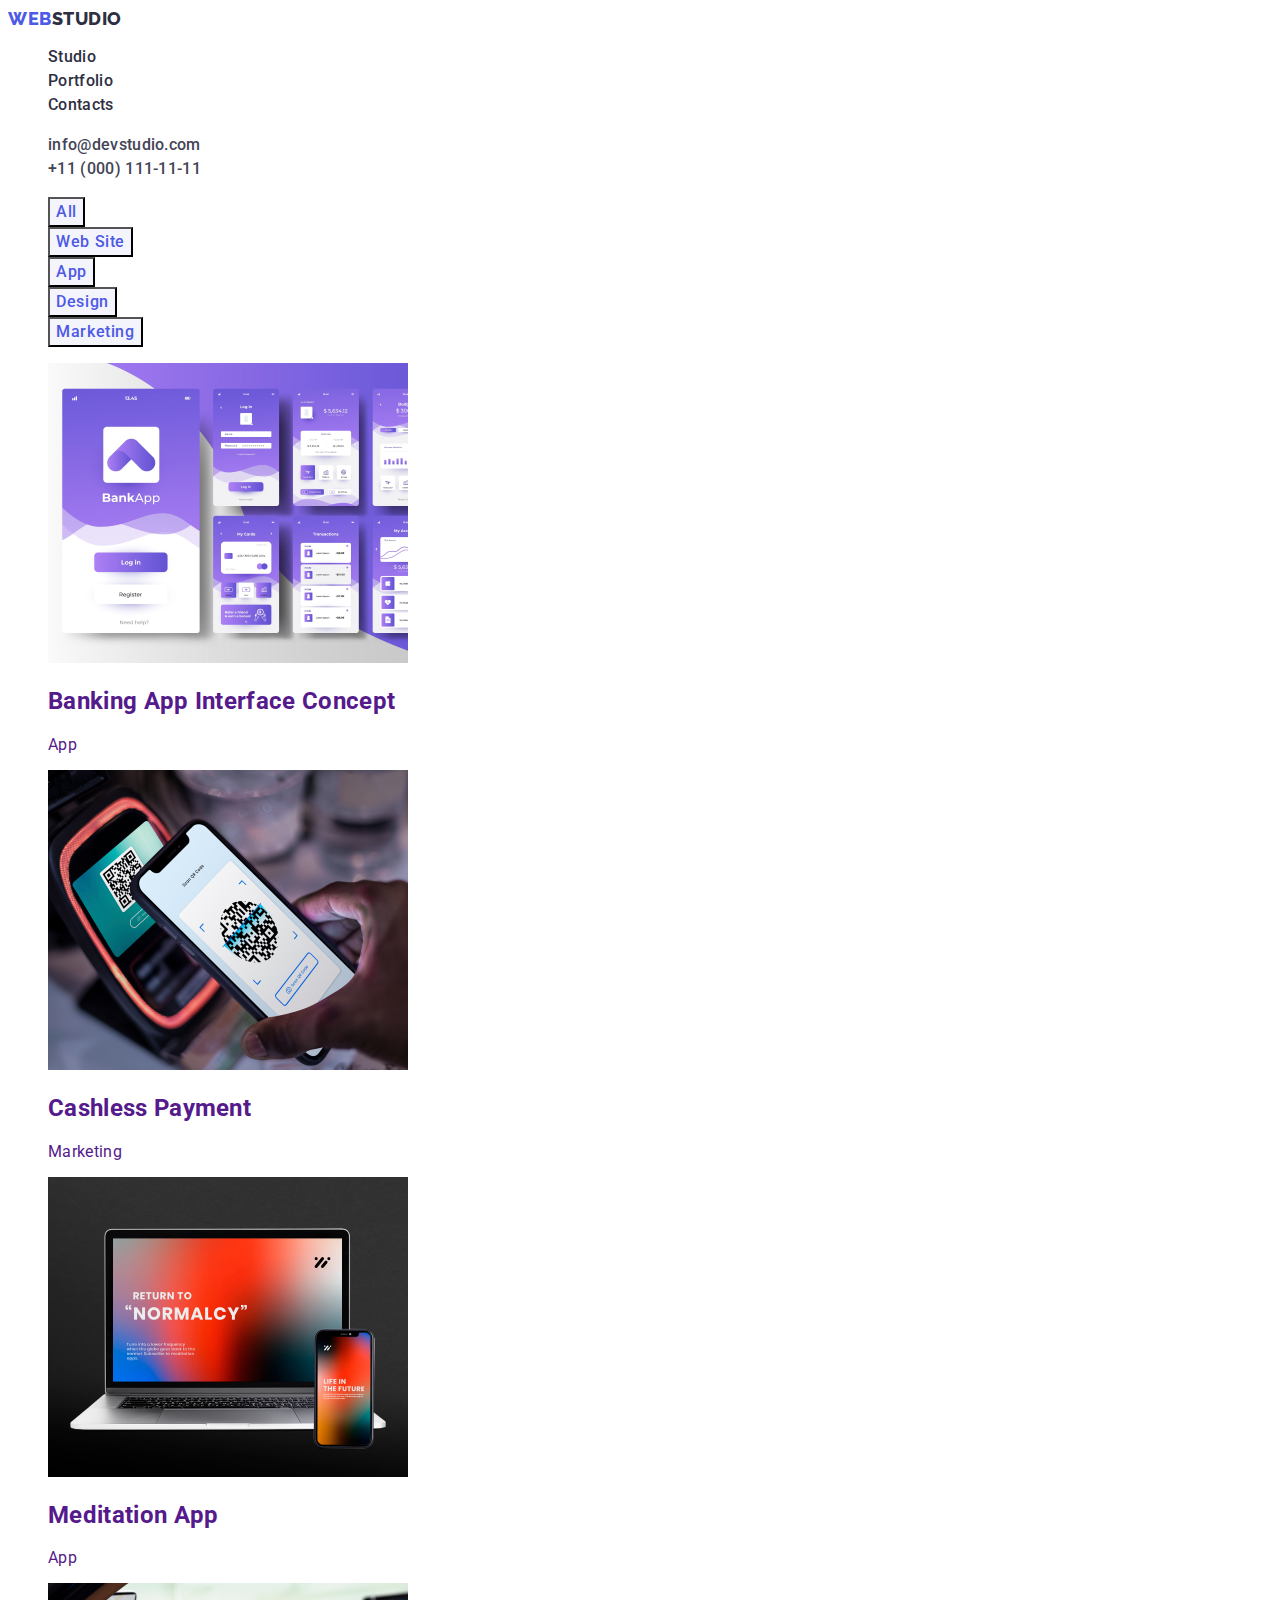
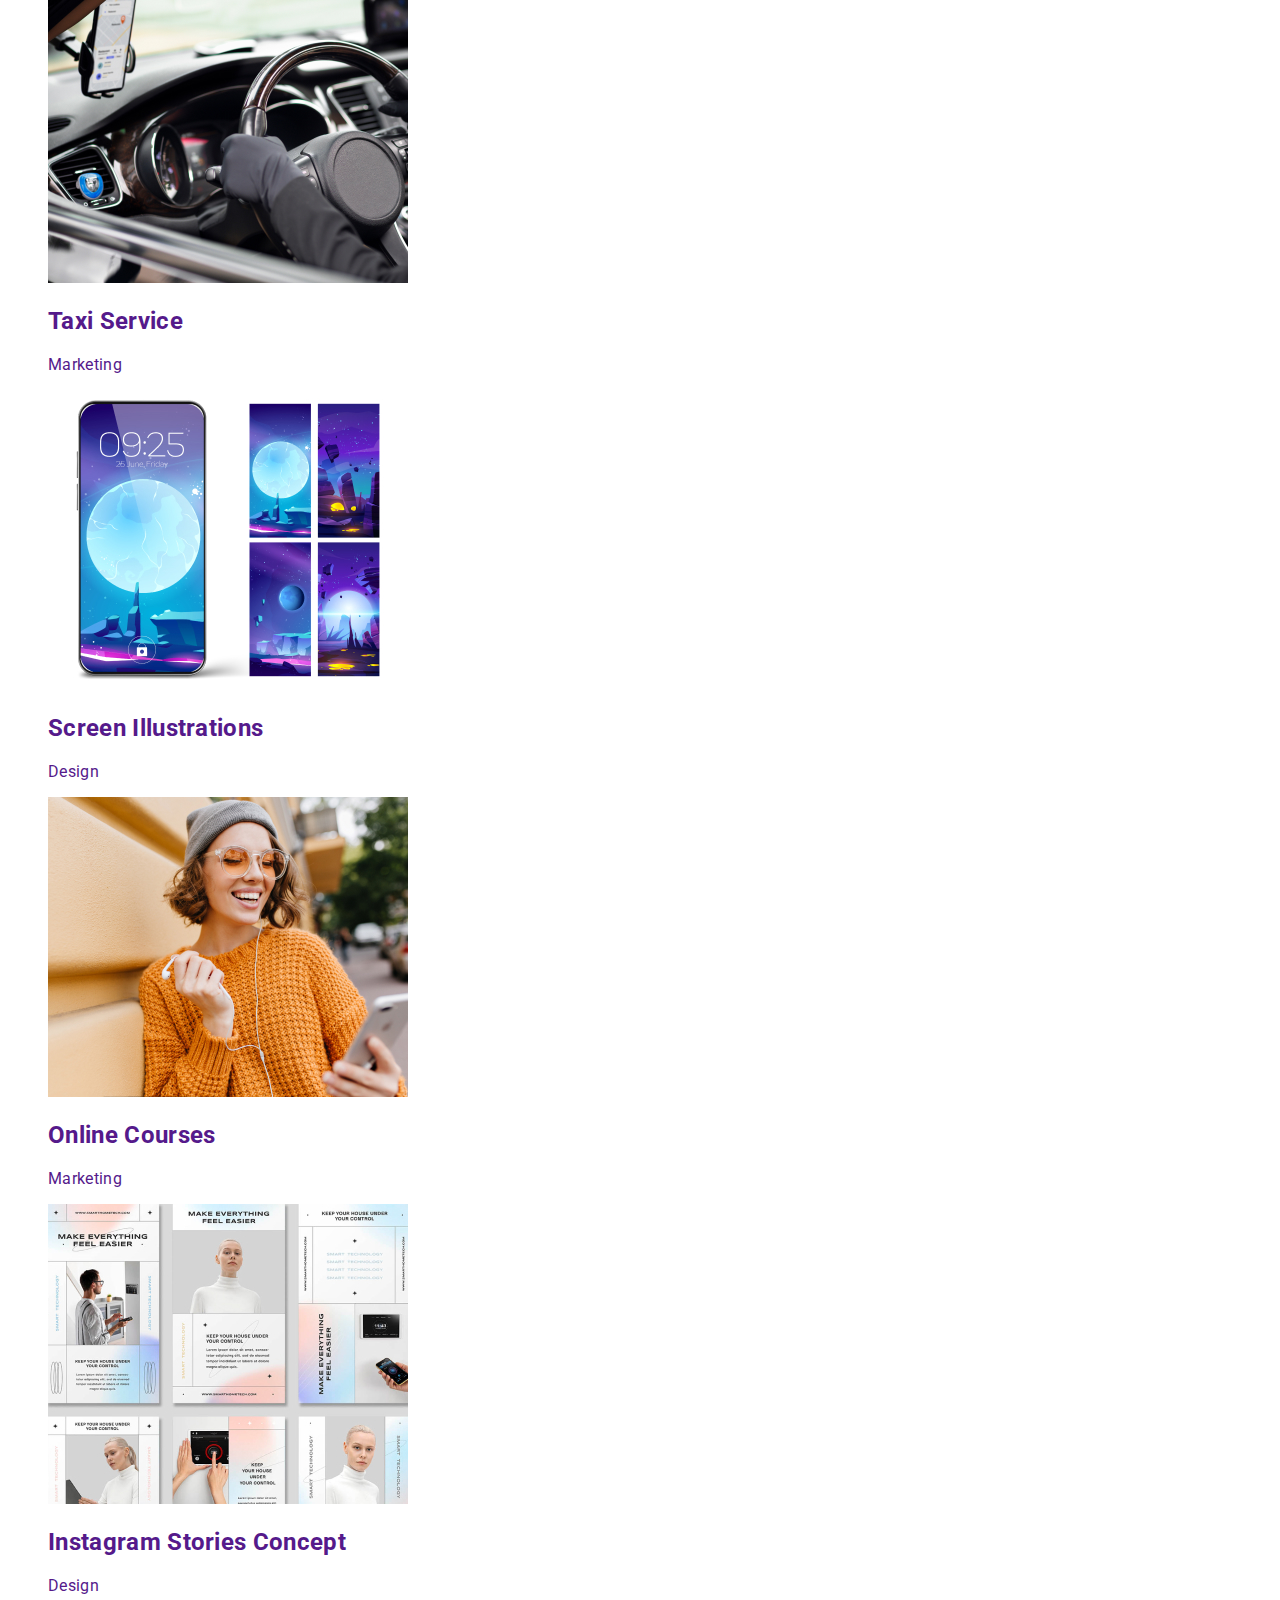
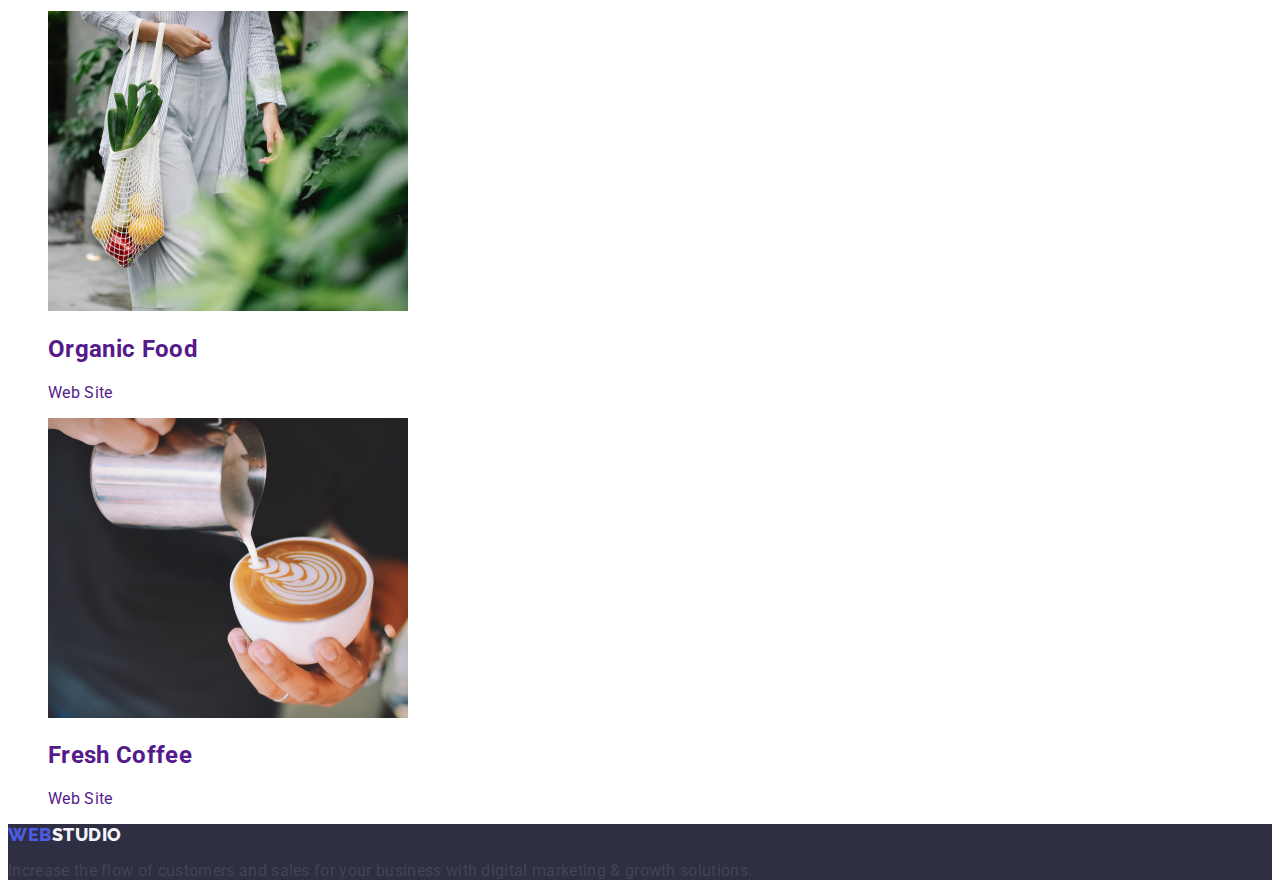
==== commit ff83fbf9: "link update" ====
--- a/portfolio.html
+++ b/portfolio.html
@@ -72,103 +72,122 @@
         </ul>
         <ul class="portfolio-list list">
           <li class="portfolio-list-item">
-            <img
-              class="portfolio-img"
-              src="./images/portfolio/img-1.jpg"
-              width="360"
-              height="300"
-              alt="Banking App Interface Concept"
-            />
-            <h2 class="text-title">Banking App Interface Concept</h2>
-            <p class="text">App</p>
-          </li>
-          <li class="portfolio-list-item">
-            <img
-              class="portfolio-img"
-              src="./images/portfolio/img-2.jpg"
-              width="360"
-              height="300"
-              alt="Cashless Payment"
-            />
-            <h2 class="text-title">Cashless Payment</h2>
-            <p class="text">Marketing</p>
-          </li>
-          <li class="portfolio-list-item">
-            <img
-              class="portfolio-img"
-              src="./images/portfolio/img-3.jpg"
-              width="360"
-              height="300"
-              alt="Meditation App"
-            />
-            <h2 class="text-title">Meditation App</h2>
-            <p class="text">App</p>
-          </li>
-          <li class="portfolio-list-item">
-            <img
-              class="portfolio-img"
-              src="./images/portfolio/img-4.jpg"
-              width="360"
-              height="300"
-              alt="Taxi Service"
-            />
-            <h2 class="text-title">Taxi Service</h2>
-            <p class="text">Marketing</p>
-          </li>
-          <li class="portfolio-list-item">
-            <img
-              class="portfolio-img"
-              src="./images/portfolio/img-5.jpg"
-              width="360"
-              height="300"
-              alt="Screen Illustrations"
-            />
-            <h2 class="text-title">Screen Illustrations</h2>
-            <p class="text">Design</p>
-          </li>
-          <li class="portfolio-list-item">
-            <img
-              class="portfolio-img"
-              src="./images/portfolio/img-6.jpg"
-              width="360"
-              height="300"
-              alt="Online Courses"
-            />
-            <h2 class="text-title">Online Courses</h2>
-            <p class="text">Marketing</p>
-          </li>
-          <li class="portfolio-list-item">
-            <img
-              class="portfolio-img"
-              src="./images/portfolio/img-7.jpg"
-              width="360"
-              height="300"
-              alt="Instagram Stories Concept"
-            />
-            <h2 class="text-title">Instagram Stories Concept</h2>
-            <p class="text">Design</p>
-          </li>
-          <li class="portfolio-list-item">
-            <img
-              class="portfolio-img"
-              src="./images/portfolio/img-8.jpg"
-              width="360"
-              height="300"
-              alt="Organic Food"
-            />
-            <h2 class="text-title">Organic Food</h2>
-            <p class="text">Web Site</p>
-          </li>
-          <li class="portfolio-list-item">
-            <img
-              class="portfolio-img"
-              src="./images/portfolio/img-9.jpg"
-              width="360"
-              height="300"
-              alt="Fresh Coffee"
-            />
-            <h2 class="text-title">Fresh Coffee</h2>
-            <p class="text">Web Site</p>
+            <a class="portfolio-item link" href="">
+              <img
+                class="portfolio-img"
+                src="./images/portfolio/img-1.jpg"
+                width="360"
+                height="300"
+                alt="Banking App Interface Concept"
+              />
+              <h2 class="text-title">Banking App Interface Concept</h2>
+              <p class="text">App</p>
+            </a>
+          </li>
+          <li class="portfolio-list-item">
+            <a class="portfolio-item link" href=""
+              ><img
+                class="portfolio-img"
+                src="./images/portfolio/img-2.jpg"
+                width="360"
+                height="300"
+                alt="Cashless Payment"
+              />
+              <h2 class="text-title">Cashless Payment</h2>
+              <p class="text">Marketing</p>
+            </a>
+          </li>
+          <li class="portfolio-list-item">
+            <a class="portfolio-item link" href="">
+              <img
+                class="portfolio-img"
+                src="./images/portfolio/img-3.jpg"
+                width="360"
+                height="300"
+                alt="Meditation App"
+              />
+              <h2 class="text-title">Meditation App</h2>
+              <p class="text">App</p>
+              </a
+            >
+          </li>
+          <li class="portfolio-list-item">
+            <a class="portfolio-item link" href="">
+              <img
+                class="portfolio-img"
+                src="./images/portfolio/img-4.jpg"
+                width="360"
+                height="300"
+                alt="Taxi Service"
+              />
+              <h2 class="text-title">Taxi Service</h2>
+              <p class="text">Marketing</p>
+            </a>
+          </li>
+          <li class="portfolio-list-item">
+            <a class="portfolio-item link" href=""
+              ><img
+                class="portfolio-img"
+                src="./images/portfolio/img-5.jpg"
+                width="360"
+                height="300"
+                alt="Screen Illustrations"
+              />
+              <h2 class="text-title">Screen Illustrations</h2>
+              <p class="text">Design</p>
+            </a>
+          </li>
+          <li class="portfolio-list-item">
+            <a class="portfolio-item link" href="">
+              <img
+                class="portfolio-img"
+                src="./images/portfolio/img-6.jpg"
+                width="360"
+                height="300"
+                alt="Online Courses"
+              />
+              <h2 class="text-title">Online Courses</h2>
+              <p class="text">Marketing</p>
+            </a>
+          </li>
+          <li class="portfolio-list-item">
+            <a class="portfolio-item link" href="">
+              <img
+                class="portfolio-img"
+                src="./images/portfolio/img-7.jpg"
+                width="360"
+                height="300"
+                alt="Instagram Stories Concept"
+              />
+              <h2 class="text-title">Instagram Stories Concept</h2>
+              <p class="text">Design</p>
+            </a>
+          </li>
+          <li class="portfolio-list-item">
+            <a class="portfolio-item link" href="">
+              <img
+                class="portfolio-img"
+                src="./images/portfolio/img-8.jpg"
+                width="360"
+                height="300"
+                alt="Organic Food"
+              />
+              <h2 class="text-title">Organic Food</h2>
+              <p class="text">Web Site</p>
+            </a>
+          </li>
+          <li class="portfolio-list-item">
+            <a class="portfolio-item link" href="">
+              <img
+                class="portfolio-img"
+                src="./images/portfolio/img-9.jpg"
+                width="360"
+                height="300"
+                alt="Fresh Coffee"
+              />
+              <h2 class="text-title">Fresh Coffee</h2>
+              <p class="text">Web Site</p>
+            </a>
           </li>
         </ul>
       </section>
--- a/css/styles.css
+++ b/css/styles.css
@@ -1,17 +1,16 @@
 :root {
-	
-/* Fonts */
---primary-font:Roboto, sans-serif;
---second-font:Raleway, sans-serif;
-/* Color */
---main-tx-cl: #434455;
---background-cl: #FFFFFF;
---web-logo-light: #F4F4FD;
---link-cl: #2E2F42;
---address-cl:#434455;
---activ-cl:#404BBF;
---hero-cl:#FFFFFF;
---logo-cl:#4D5AE5;
+  /* Fonts */
+  --primary-font: Roboto, sans-serif;
+  --second-font: Raleway, sans-serif;
+  /* Color */
+  --main-tx-cl: #434455;
+  --background-cl: #ffffff;
+  --web-logo-light: #f4f4fd;
+  --link-cl: #2e2f42;
+  --address-cl: #434455;
+  --activ-cl: #404bbf;
+  --hero-cl: #ffffff;
+  --logo-cl: #4d5ae5;
 }
 /**
   |============================
@@ -27,14 +26,13 @@
   background-color: var(--background-cl);
 }
 /* reset start */
- .link{
+.link {
   text-decoration: none;
 }
 
-.list{
-list-style: none;
-}
-
+.list {
+  list-style: none;
+}
 
 /**
   |============================
@@ -42,7 +40,7 @@
   |============================
 */
 .logo-link {
-  font-family:var(--second-font);
+  font-family: var(--second-font);
   font-style: normal;
   font-weight: 800;
   font-size: 18px;
@@ -55,56 +53,47 @@
 }
 
 .web-logo {
-  font-family: 'Raleway';
-font-style: normal;
-font-weight: 800;
-font-size: 18px;
-line-height: 1.17;
-display: flex;
-align-items: center;
-letter-spacing: 0.03em;
-text-transform: uppercase;
-color: var(--link-cl) 
-}
-
+  font-family: "Raleway";
+  font-style: normal;
+  font-weight: 800;
+  font-size: 18px;
+  line-height: 1.17;
+  display: flex;
+  align-items: center;
+  letter-spacing: 0.03em;
+  text-transform: uppercase;
+  color: var(--link-cl);
+}
 
 .header-link {
-  font-family: 'Roboto';
-font-style: normal;
-font-weight: 500;
-font-size: 16px;
-line-height: 1.5;
-letter-spacing: 0.02em;
-color:var(--link-cl);
+  font-family: "Roboto";
+  font-style: normal;
+  font-weight: 500;
+  font-size: 16px;
+  line-height: 1.5;
+  letter-spacing: 0.02em;
+  color: var(--link-cl);
 }
 
 .header-link:hover,
-.header-link:focus{
-  color:var(--activ-cl);
-}
-
-
-
-.header-address{
+.header-link:focus {
+  color: var(--activ-cl);
+}
+
+.header-address {
   font-style: normal;
   line-height: 1.5;
   color: var(--address-cl);
 }
 
-
-.header-address>.header-link{
+.header-address > .header-link {
   color: var(--address-cl);
 }
 
 .header-mail:hover,
-.header-mail:focus{
+.header-mail:focus {
   color: var(--activ-cl);
 }
-
-
-
-
-
 
 /**
   |============================
@@ -116,34 +105,32 @@
   background-color: var(--link-cl);
 }
 .hero-title {
-font-size: 56px;
-line-height: 1.07;
-text-align: center;
-letter-spacing: 0.02em;
-color:var(--hero-cl);
+  font-size: 56px;
+  line-height: 1.07;
+  text-align: center;
+  letter-spacing: 0.02em;
+  color: var(--hero-cl);
 }
 
 .hero-btn {
-background: #4D5AE5;
-font-family: var(--primary-font);
-font-weight: 500;
-font-size: 16px;
-line-height: 1.5;
-letter-spacing: 0.04em;
-color:var(--hero-cl);
-cursor: pointer;
-}
-
-
-.address{
+  background: #4d5ae5;
+  font-family: var(--primary-font);
+  font-weight: 500;
+  font-size: 16px;
+  line-height: 1.5;
+  letter-spacing: 0.04em;
+  color: var(--hero-cl);
+  cursor: pointer;
+}
+
+.address {
   color: var(--address-cl);
 }
 
-
 .hero-btn:hover,
-.hero-btn:focus{
-color:var(--hero-cl);
-background-color: var(--activ-cl);
+.hero-btn:focus {
+  color: var(--hero-cl);
+  background-color: var(--activ-cl);
 }
 
 /**
@@ -152,11 +139,11 @@
   |============================
 */
 .about-heading {
-font-weight: 500;
-font-size: 20px;
-line-height: 1.2;
-letter-spacing: 0.02em;
-color:var(--link-cl);
+  font-weight: 500;
+  font-size: 20px;
+  line-height: 1.2;
+  letter-spacing: 0.02em;
+  color: var(--link-cl);
 }
 .about-desc {
   line-height: 1.5;
@@ -169,11 +156,11 @@
 */
 
 .portfolio-title {
-font-size: 36px;
-line-height: 1.11;
-text-align: center;
-text-transform: capitalize;
-color:var(--link-cl);
+  font-size: 36px;
+  line-height: 1.11;
+  text-align: center;
+  text-transform: capitalize;
+  color: var(--link-cl);
 }
 
 /**
@@ -183,26 +170,26 @@
 */
 
 .team {
-  background: #F4F4FD
+  background: #f4f4fd;
 }
 .team-title {
-font-size: 36px;
-line-height: 1.11;
-text-align: center;
-letter-spacing: 0.02em;
-text-transform: capitalize;
-color:var(--link-cl);
+  font-size: 36px;
+  line-height: 1.11;
+  text-align: center;
+  letter-spacing: 0.02em;
+  text-transform: capitalize;
+  color: var(--link-cl);
 }
 
 .team-list-item {
-  background-color: #FFFFFF;
+  background-color: #ffffff;
 }
 .team-name {
-font-weight: 500;
-font-size: 20px;
-line-height: 1.2;
-letter-spacing: 0.02em;
-color:var(--link-cl);
+  font-weight: 500;
+  font-size: 20px;
+  line-height: 1.2;
+  letter-spacing: 0.02em;
+  color: var(--link-cl);
 }
 .team-desc {
   line-height: 1.5;
@@ -213,11 +200,34 @@
   | Footer
   |============================
 */
-.footer{
+.footer {
   background-color: var(--link-cl);
 }
 
-
-.footer-logo{
-  color:var(--web-logo-light);
-}
+.footer-logo {
+  color: var(--web-logo-light);
+}
+
+/**
+  |============================
+  | Portfolio section
+  |============================
+*/
+
+.filter-btn {
+  font-family: var(--primary-font);
+  font-weight: 500;
+  font-size: 16px;
+  line-height: 1.5;
+  letter-spacing: 0.04em;
+  color: var(--logo-cl);
+  background-color: var(--web-logo-light);
+  cursor: pointer;
+}
+
+.filter-btn:hover,
+.filter-btn:focus {
+  color: var(--background-cl);
+  background-color: var(--activ-cl);
+}
+
